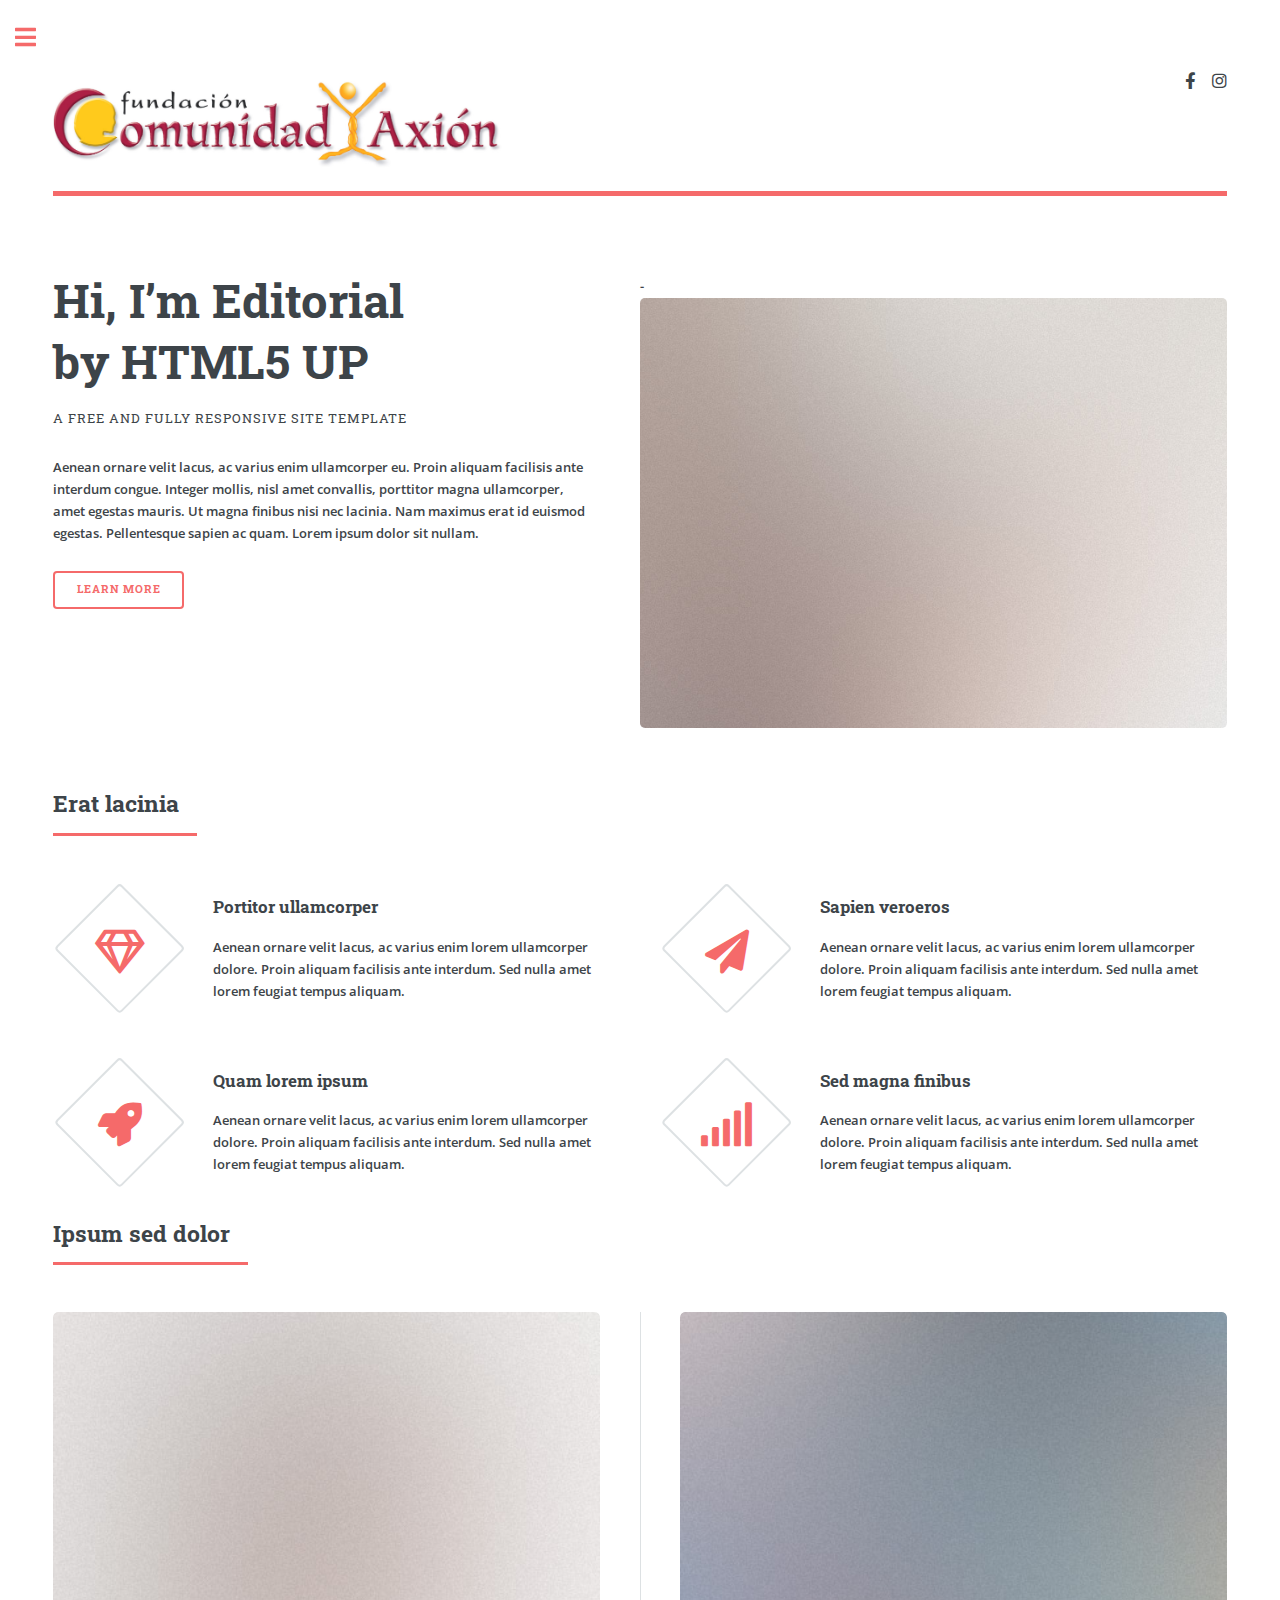
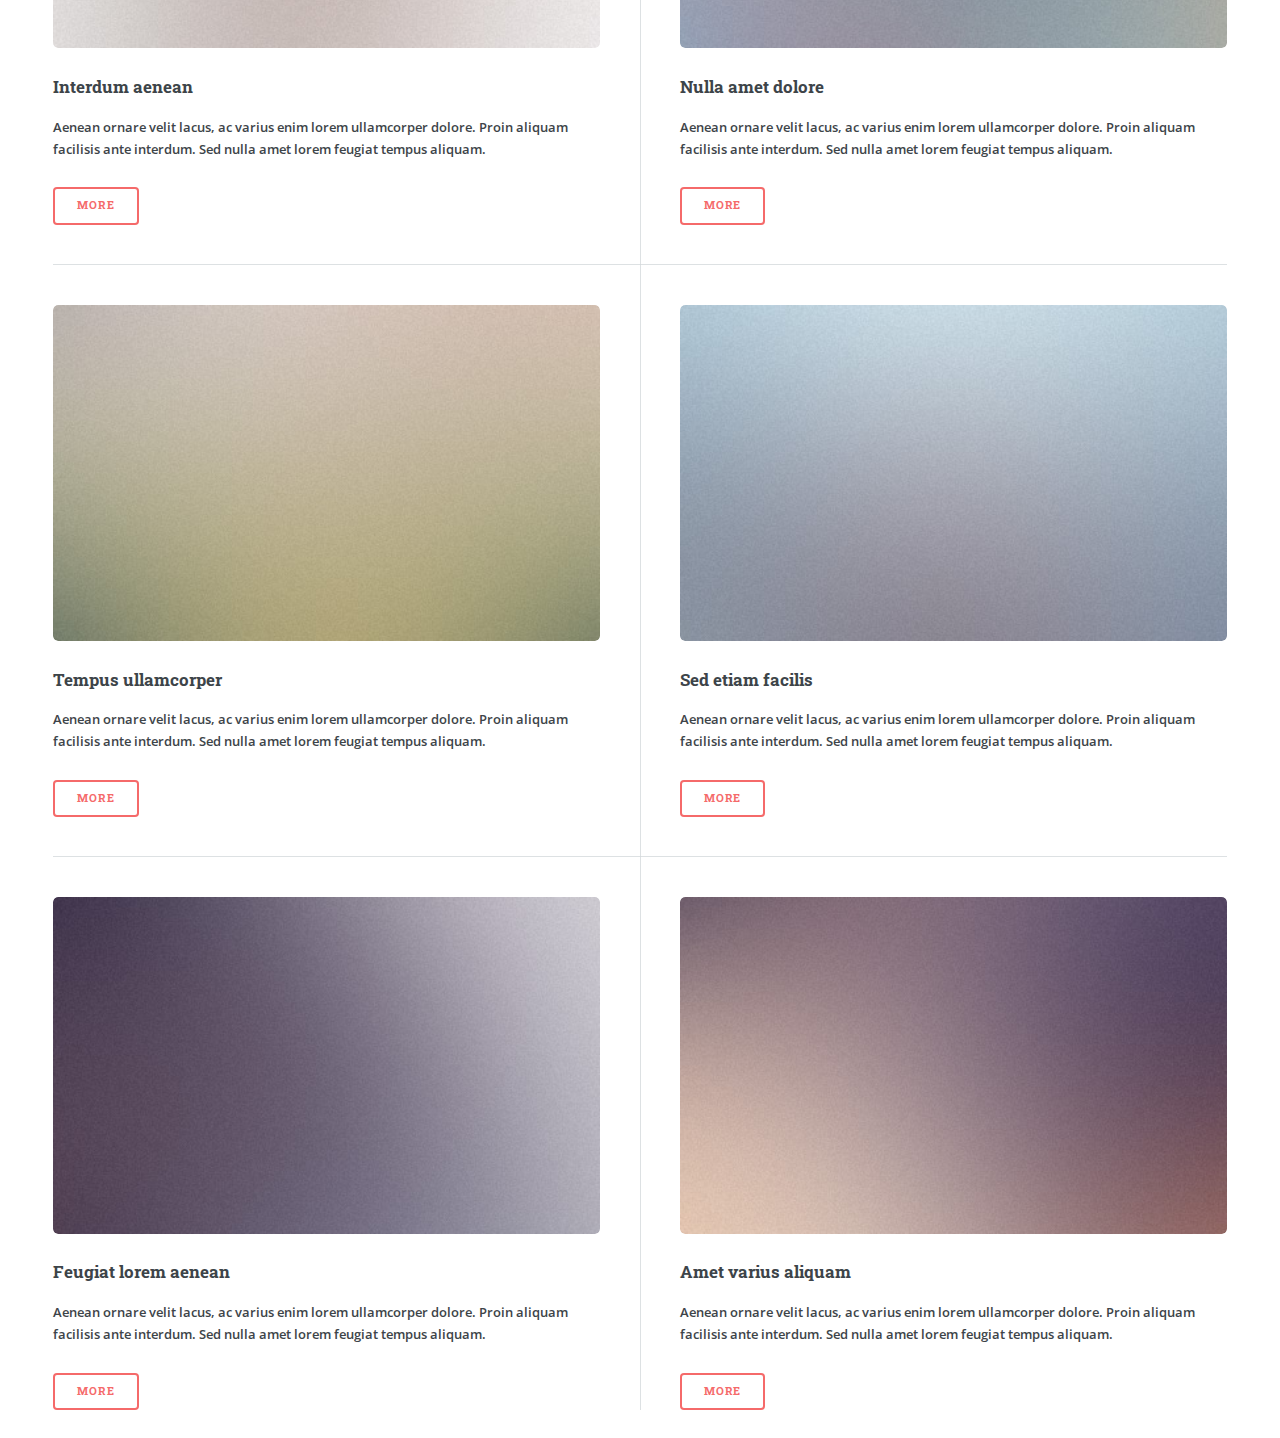
==== index.html @ a62c2d87 "beginning of web redo" ====
<html>
	<head>
		<title>Fundación Comunidad y Axión</title>
		<meta charset="utf-8" />
		<meta name="viewport" content="width=device-width, initial-scale=1, user-scalable=no" />
		<link rel="stylesheet" href="assets/css/main.css" />
	</head>
	<body class="is-preload">

		<!-- Wrapper -->
			<div id="wrapper">

				<!-- Main -->
					<div id="main">
						<div class="inner">

							<!-- Header -->
								<header id="header">
									<a href="index.html" class="logo"><strong><img src="images/logo.png"></a>
									<ul class="icons">
										<!-- <li><a href="#" class="icon brands fa-twitter"><span class="label">Twitter</span></a></li> -->
										<li><a href="#" class="icon brands fa-facebook-f"><span class="label">Facebook</span></a></li>
										<!-- <li><a href="#" class="icon brands fa-snapchat-ghost"> <span class="label">Snapchat</span></a></li> -->
										<li><a href="#" class="icon brands fa-instagram"><span class="label">Instagram</span></a></li>
										<!-- <li><a href="#" class="icon brands fa-medium-m"><span class="label">Medium</span></a></li> -->
									</ul>
								</header>

							<!-- Banner -->
								<section id="banner">
									<div class="content">
										<header>
											<h1>Hi, I’m Editorial<br />
											by HTML5 UP</h1>
											<p>A free and fully responsive site template</p>
										</header>
										<p>Aenean ornare velit lacus, ac varius enim ullamcorper eu. Proin aliquam facilisis ante interdum congue. Integer mollis, nisl amet convallis, porttitor magna ullamcorper, amet egestas mauris. Ut magna finibus nisi nec lacinia. Nam maximus erat id euismod egestas. Pellentesque sapien ac quam. Lorem ipsum dolor sit nullam.</p>
										<ul class="actions">
											<li><a href="#" class="button big">Learn More</a></li>
										</ul>
									</div>
									<span class="image object">-
										<img src="images/pic10.jpg" alt="" />
									</span>
								</section>

							<!-- Section -->
								<section>
									<header class="major">
										<h2>Erat lacinia</h2>
									</header>
									<div class="features">
										<article>
											<span class="icon fa-gem"></span>
											<div class="content">
												<h3>Portitor ullamcorper</h3>
												<p>Aenean ornare velit lacus, ac varius enim lorem ullamcorper dolore. Proin aliquam facilisis ante interdum. Sed nulla amet lorem feugiat tempus aliquam.</p>
											</div>
										</article>
										<article>
											<span class="icon solid fa-paper-plane"></span>
											<div class="content">
												<h3>Sapien veroeros</h3>
												<p>Aenean ornare velit lacus, ac varius enim lorem ullamcorper dolore. Proin aliquam facilisis ante interdum. Sed nulla amet lorem feugiat tempus aliquam.</p>
											</div>
										</article>
										<article>
											<span class="icon solid fa-rocket"></span>
											<div class="content">
												<h3>Quam lorem ipsum</h3>
												<p>Aenean ornare velit lacus, ac varius enim lorem ullamcorper dolore. Proin aliquam facilisis ante interdum. Sed nulla amet lorem feugiat tempus aliquam.</p>
											</div>
										</article>
										<article>
											<span class="icon solid fa-signal"></span>
											<div class="content">
												<h3>Sed magna finibus</h3>
												<p>Aenean ornare velit lacus, ac varius enim lorem ullamcorper dolore. Proin aliquam facilisis ante interdum. Sed nulla amet lorem feugiat tempus aliquam.</p>
											</div>
										</article>
									</div>
								</section>

							<!-- Section -->
								<section>
									<header class="major">
										<h2>Ipsum sed dolor</h2>
									</header>
									<div class="posts">
										<article>
											<a href="#" class="image"><img src="images/pic01.jpg" alt="" /></a>
											<h3>Interdum aenean</h3>
											<p>Aenean ornare velit lacus, ac varius enim lorem ullamcorper dolore. Proin aliquam facilisis ante interdum. Sed nulla amet lorem feugiat tempus aliquam.</p>
											<ul class="actions">
												<li><a href="#" class="button">More</a></li>
											</ul>
										</article>
										<article>
											<a href="#" class="image"><img src="images/pic02.jpg" alt="" /></a>
											<h3>Nulla amet dolore</h3>
											<p>Aenean ornare velit lacus, ac varius enim lorem ullamcorper dolore. Proin aliquam facilisis ante interdum. Sed nulla amet lorem feugiat tempus aliquam.</p>
											<ul class="actions">
												<li><a href="#" class="button">More</a></li>
											</ul>
										</article>
										<article>
											<a href="#" class="image"><img src="images/pic03.jpg" alt="" /></a>
											<h3>Tempus ullamcorper</h3>
											<p>Aenean ornare velit lacus, ac varius enim lorem ullamcorper dolore. Proin aliquam facilisis ante interdum. Sed nulla amet lorem feugiat tempus aliquam.</p>
											<ul class="actions">
												<li><a href="#" class="button">More</a></li>
											</ul>
										</article>
										<article>
											<a href="#" class="image"><img src="images/pic04.jpg" alt="" /></a>
											<h3>Sed etiam facilis</h3>
											<p>Aenean ornare velit lacus, ac varius enim lorem ullamcorper dolore. Proin aliquam facilisis ante interdum. Sed nulla amet lorem feugiat tempus aliquam.</p>
											<ul class="actions">
												<li><a href="#" class="button">More</a></li>
											</ul>
										</article>
										<article>
											<a href="#" class="image"><img src="images/pic05.jpg" alt="" /></a>
											<h3>Feugiat lorem aenean</h3>
											<p>Aenean ornare velit lacus, ac varius enim lorem ullamcorper dolore. Proin aliquam facilisis ante interdum. Sed nulla amet lorem feugiat tempus aliquam.</p>
											<ul class="actions">
												<li><a href="#" class="button">More</a></li>
											</ul>
										</article>
										<article>
											<a href="#" class="image"><img src="images/pic06.jpg" alt="" /></a>
											<h3>Amet varius aliquam</h3>
											<p>Aenean ornare velit lacus, ac varius enim lorem ullamcorper dolore. Proin aliquam facilisis ante interdum. Sed nulla amet lorem feugiat tempus aliquam.</p>
											<ul class="actions">
												<li><a href="#" class="button">More</a></li>
											</ul>
										</article>
									</div>
								</section>

						</div>
					</div>

				<!-- Sidebar -->
					<div id="sidebar">
						<div class="inner">

							<!-- Search -->
								<section id="search" class="alt">
									<form method="post" action="#">
										<input type="text" name="query" id="query" placeholder="Search" />
									</form>
								</section>

							<!-- Menu -->
								<nav id="menu">
									<header class="major">
										<h2>Menu</h2>
									</header>
									<ul>
										<li><a href="index.html">Homepage</a></li>
										<li><a href="generic.html">Generic</a></li>
										<li><a href="elements.html">Elements</a></li>
										<li>
											<span class="opener">Submenu</span>
											<ul>
												<li><a href="#">Lorem Dolor</a></li>
												<li><a href="#">Ipsum Adipiscing</a></li>
												<li><a href="#">Tempus Magna</a></li>
												<li><a href="#">Feugiat Veroeros</a></li>
											</ul>
										</li>
										<li><a href="#">Etiam Dolore</a></li>
										<li><a href="#">Adipiscing</a></li>
										<li>
											<span class="opener">Another Submenu</span>
											<ul>
												<li><a href="#">Lorem Dolor</a></li>
												<li><a href="#">Ipsum Adipiscing</a></li>
												<li><a href="#">Tempus Magna</a></li>
												<li><a href="#">Feugiat Veroeros</a></li>
											</ul>
										</li>
										<li><a href="#">Maximus Erat</a></li>
										<li><a href="#">Sapien Mauris</a></li>
										<li><a href="#">Amet Lacinia</a></li>
									</ul>
								</nav>

							<!-- Section -->
								<section>
									<header class="major">
										<h2>Ante interdum</h2>
									</header>
									<div class="mini-posts">
										<article>
											<a href="#" class="image"><img src="images/pic07.jpg" alt="" /></a>
											<p>Aenean ornare velit lacus, ac varius enim lorem ullamcorper dolore aliquam.</p>
										</article>
										<article>
											<a href="#" class="image"><img src="images/pic08.jpg" alt="" /></a>
											<p>Aenean ornare velit lacus, ac varius enim lorem ullamcorper dolore aliquam.</p>
										</article>
										<article>
											<a href="#" class="image"><img src="images/pic09.jpg" alt="" /></a>
											<p>Aenean ornare velit lacus, ac varius enim lorem ullamcorper dolore aliquam.</p>
										</article>
									</div>
									<ul class="actions">
										<li><a href="#" class="button">More</a></li>
									</ul>
								</section>

							<!-- Section -->
								<section>
									<header class="major">
										<h2>Get in touch</h2>
									</header>
									<p>Sed varius enim lorem ullamcorper dolore aliquam aenean ornare velit lacus, ac varius enim lorem ullamcorper dolore. Proin sed aliquam facilisis ante interdum. Sed nulla amet lorem feugiat tempus aliquam.</p>
									<ul class="contact">
										<li class="icon solid fa-envelope"><a href="#">information@untitled.tld</a></li>
										<li class="icon solid fa-phone">(000) 000-0000</li>
										<li class="icon solid fa-home">1234 Somewhere Road #8254<br />
										Nashville, TN 00000-0000</li>
									</ul>
								</section>

							<!-- Footer -->
								<footer id="footer">
									<p class="copyright">&copy; Untitled. All rights reserved. Demo Images: <a href="https://unsplash.com">Unsplash</a>. Design: <a href="https://html5up.net">HTML5 UP</a>.</p>
								</footer>

						</div>
					</div>

			</div>

		<!-- Scripts -->
			<script src="assets/js/jquery.min.js"></script>
			<script src="assets/js/browser.min.js"></script>
			<script src="assets/js/breakpoints.min.js"></script>
			<script src="assets/js/util.js"></script>
			<script src="assets/js/main.js"></script>

	</body>
</html>
---- assets/css/main.css ----
@import url(fontawesome-all.min.css);
@import url("https://fonts.googleapis.com/css?family=Open+Sans:400,600,400italic,600italic|Roboto+Slab:400,700");
/*
	Editorial by HTML5 UP
	html5up.net | @ajlkn
	Free for personal and commercial use under the CCA 3.0 license (html5up.net/license)
*/

/* New colour pallete, based on logo
green: #6D8F30
light green: #CAD791
red: #93363E
yellow: #FFA733
Brown: 6F5733
*/

html, body, div, span, applet, object,
iframe, h1, h2, h3, h4, h5, h6, p, blockquote,
pre, a, abbr, acronym, address, big, cite,
code, del, dfn, em, img, ins, kbd, q, s, samp,
small, strike, strong, sub, sup, tt, var, b,
u, i, center, dl, dt, dd, ol, ul, li, fieldset,
form, label, legend, table, caption, tbody,
tfoot, thead, tr, th, td, article, aside,
canvas, details, embed, figure, figcaption,
footer, header, hgroup, menu, nav, output, ruby,
section, summary, time, mark, audio, video {
  margin: 0;
  padding: 0;
  border: 0;
  font-size: 100%;
  font: inherit;
  vertical-align: baseline; }

article, aside, details, figcaption, figure,
footer, header, hgroup, menu, nav, section {
  display: block; }

body {
  line-height: 1; }

ol, ul {
  list-style: none; }

blockquote, q {
  quotes: none; }
  blockquote:before, blockquote:after, q:before, q:after {
    content: '';
    content: none; }

table {
  border-collapse: collapse;
  border-spacing: 0; }

body {
  -webkit-text-size-adjust: none; }

mark {
  background-color: transparent;
  color: inherit; }

input::-moz-focus-inner {
  border: 0;
  padding: 0; }

input, select, textarea {
  -moz-appearance: none;
  -webkit-appearance: none;
  -ms-appearance: none;
  appearance: none; }

/* Basic */
@-ms-viewport {
  width: device-width; }

body {
  -ms-overflow-style: scrollbar; }

@media screen and (max-width: 480px) {
  html, body {
    min-width: 320px; } }

html {
  box-sizing: border-box; }

*, *:before, *:after {
  box-sizing: inherit; }

body {
  background: #ffffff; }
  body.is-preload *, body.is-preload *:before, body.is-preload *:after, body.is-resizing *, body.is-resizing *:before, body.is-resizing *:after {
    -moz-animation: none !important;
    -webkit-animation: none !important;
    -ms-animation: none !important;
    animation: none !important;
    -moz-transition: none !important;
    -webkit-transition: none !important;
    -ms-transition: none !important;
    transition: none !important; }

/* Type */
body, input, select, textarea {
  color: #7f888f;
  font-family: "Open Sans", sans-serif;
  font-size: 13pt;
  font-weight: 400;
  line-height: 1.65; }
  @media screen and (max-width: 1680px) {
    body, input, select, textarea {
      font-size: 11pt; } }
  @media screen and (max-width: 1280px) {
    body, input, select, textarea {
      font-size: 10pt; } }
  @media screen and (max-width: 360px) {
    body, input, select, textarea {
      font-size: 9pt; } }

a {
  -moz-transition: color 0.2s ease-in-out, border-bottom-color 0.2s ease-in-out;
  -webkit-transition: color 0.2s ease-in-out, border-bottom-color 0.2s ease-in-out;
  -ms-transition: color 0.2s ease-in-out, border-bottom-color 0.2s ease-in-out;
  transition: color 0.2s ease-in-out, border-bottom-color 0.2s ease-in-out;
  border-bottom: dotted 1px;
  color: #f56a6a;
  text-decoration: none; }
  a:hover {
    border-bottom-color: #f56a6a;
    color: #f56a6a !important; }
    a:hover strong {
      color: inherit; }

strong, b {
  color: #3d4449;
  font-weight: 600; }

em, i {
  font-style: italic; }

p {
  margin: 0 0 2em 0; }

h1, h2, h3, h4, h5, h6 {
  color: #3d4449;
  font-family: "Roboto Slab", serif;
  font-weight: 700;
  line-height: 1.5;
  margin: 0 0 1em 0; }
  h1 a, h2 a, h3 a, h4 a, h5 a, h6 a {
    color: inherit;
    text-decoration: none;
    border-bottom: 0; }

h1 {
  font-size: 4em;
  margin: 0 0 0.5em 0;
  line-height: 1.3; }

h2 {
  font-size: 1.75em; }

h3 {
  font-size: 1.25em; }

h4 {
  font-size: 1.1em; }

h5 {
  font-size: 0.9em; }

h6 {
  font-size: 0.7em; }

@media screen and (max-width: 1680px) {
  h1 {
    font-size: 3.5em; } }

@media screen and (max-width: 980px) {
  h1 {
    font-size: 3.25em; } }

@media screen and (max-width: 736px) {
  h1 {
    font-size: 2em;
    line-height: 1.4; }
  h2 {
    font-size: 1.5em; } }

sub {
  font-size: 0.8em;
  position: relative;
  top: 0.5em; }

sup {
  font-size: 0.8em;
  position: relative;
  top: -0.5em; }

blockquote {
  border-left: solid 3px rgba(210, 215, 217, 0.75);
  font-style: italic;
  margin: 0 0 2em 0;
  padding: 0.5em 0 0.5em 2em; }

code {
  background: rgba(230, 235, 237, 0.25);
  border-radius: 0.375em;
  border: solid 1px rgba(210, 215, 217, 0.75);
  font-family: "Courier New", monospace;
  font-size: 0.9em;
  margin: 0 0.25em;
  padding: 0.25em 0.65em; }

pre {
  -webkit-overflow-scrolling: touch;
  font-family: "Courier New", monospace;
  font-size: 0.9em;
  margin: 0 0 2em 0; }
  pre code {
    display: block;
    line-height: 1.75;
    padding: 1em 1.5em;
    overflow-x: auto; }

hr {
  border: 0;
  border-bottom: solid 1px rgba(210, 215, 217, 0.75);
  margin: 2em 0; }
  hr.major {
    margin: 3em 0; }

.align-left {
  text-align: left; }

.align-center {
  text-align: center; }

.align-right {
  text-align: right; }

/* Row */
.row {
  display: flex;
  flex-wrap: wrap;
  box-sizing: border-box;
  align-items: stretch; }
  .row > * {
    box-sizing: border-box; }
  .row.gtr-uniform > * > :last-child {
    margin-bottom: 0; }
  .row.aln-left {
    justify-content: flex-start; }
  .row.aln-center {
    justify-content: center; }
  .row.aln-right {
    justify-content: flex-end; }
  .row.aln-top {
    align-items: flex-start; }
  .row.aln-middle {
    align-items: center; }
  .row.aln-bottom {
    align-items: flex-end; }
  .row > .imp {
    order: -1; }
  .row > .col-1 {
    width: 8.33333%; }
  .row > .off-1 {
    margin-left: 8.33333%; }
  .row > .col-2 {
    width: 16.66667%; }
  .row > .off-2 {
    margin-left: 16.66667%; }
  .row > .col-3 {
    width: 25%; }
  .row > .off-3 {
    margin-left: 25%; }
  .row > .col-4 {
    width: 33.33333%; }
  .row > .off-4 {
    margin-left: 33.33333%; }
  .row > .col-5 {
    width: 41.66667%; }
  .row > .off-5 {
    margin-left: 41.66667%; }
  .row > .col-6 {
    width: 50%; }
  .row > .off-6 {
    margin-left: 50%; }
  .row > .col-7 {
    width: 58.33333%; }
  .row > .off-7 {
    margin-left: 58.33333%; }
  .row > .col-8 {
    width: 66.66667%; }
  .row > .off-8 {
    margin-left: 66.66667%; }
  .row > .col-9 {
    width: 75%; }
  .row > .off-9 {
    margin-left: 75%; }
  .row > .col-10 {
    width: 83.33333%; }
  .row > .off-10 {
    margin-left: 83.33333%; }
  .row > .col-11 {
    width: 91.66667%; }
  .row > .off-11 {
    margin-left: 91.66667%; }
  .row > .col-12 {
    width: 100%; }
  .row > .off-12 {
    margin-left: 100%; }
  .row.gtr-0 {
    margin-top: 0;
    margin-left: 0em; }
    .row.gtr-0 > * {
      padding: 0 0 0 0em; }
    .row.gtr-0.gtr-uniform {
      margin-top: 0em; }
      .row.gtr-0.gtr-uniform > * {
        padding-top: 0em; }
  .row.gtr-25 {
    margin-top: 0;
    margin-left: -0.375em; }
    .row.gtr-25 > * {
      padding: 0 0 0 0.375em; }
    .row.gtr-25.gtr-uniform {
      margin-top: -0.375em; }
      .row.gtr-25.gtr-uniform > * {
        padding-top: 0.375em; }
  .row.gtr-50 {
    margin-top: 0;
    margin-left: -0.75em; }
    .row.gtr-50 > * {
      padding: 0 0 0 0.75em; }
    .row.gtr-50.gtr-uniform {
      margin-top: -0.75em; }
      .row.gtr-50.gtr-uniform > * {
        padding-top: 0.75em; }
  .row {
    margin-top: 0;
    margin-left: -1.5em; }
    .row > * {
      padding: 0 0 0 1.5em; }
    .row.gtr-uniform {
      margin-top: -1.5em; }
      .row.gtr-uniform > * {
        padding-top: 1.5em; }
  .row.gtr-150 {
    margin-top: 0;
    margin-left: -2.25em; }
    .row.gtr-150 > * {
      padding: 0 0 0 2.25em; }
    .row.gtr-150.gtr-uniform {
      margin-top: -2.25em; }
      .row.gtr-150.gtr-uniform > * {
        padding-top: 2.25em; }
  .row.gtr-200 {
    margin-top: 0;
    margin-left: -3em; }
    .row.gtr-200 > * {
      padding: 0 0 0 3em; }
    .row.gtr-200.gtr-uniform {
      margin-top: -3em; }
      .row.gtr-200.gtr-uniform > * {
        padding-top: 3em; }
  @media screen and (max-width: 1680px) {
    .row {
      display: flex;
      flex-wrap: wrap;
      box-sizing: border-box;
      align-items: stretch; }
      .row > * {
        box-sizing: border-box; }
      .row.gtr-uniform > * > :last-child {
        margin-bottom: 0; }
      .row.aln-left {
        justify-content: flex-start; }
      .row.aln-center {
        justify-content: center; }
      .row.aln-right {
        justify-content: flex-end; }
      .row.aln-top {
        align-items: flex-start; }
      .row.aln-middle {
        align-items: center; }
      .row.aln-bottom {
        align-items: flex-end; }
      .row > .imp-xlarge {
        order: -1; }
      .row > .col-1-xlarge {
        width: 8.33333%; }
      .row > .off-1-xlarge {
        margin-left: 8.33333%; }
      .row > .col-2-xlarge {
        width: 16.66667%; }
      .row > .off-2-xlarge {
        margin-left: 16.66667%; }
      .row > .col-3-xlarge {
        width: 25%; }
      .row > .off-3-xlarge {
        margin-left: 25%; }
      .row > .col-4-xlarge {
        width: 33.33333%; }
      .row > .off-4-xlarge {
        margin-left: 33.33333%; }
      .row > .col-5-xlarge {
        width: 41.66667%; }
      .row > .off-5-xlarge {
        margin-left: 41.66667%; }
      .row > .col-6-xlarge {
        width: 50%; }
      .row > .off-6-xlarge {
        margin-left: 50%; }
      .row > .col-7-xlarge {
        width: 58.33333%; }
      .row > .off-7-xlarge {
        margin-left: 58.33333%; }
      .row > .col-8-xlarge {
        width: 66.66667%; }
      .row > .off-8-xlarge {
        margin-left: 66.66667%; }
      .row > .col-9-xlarge {
        width: 75%; }
      .row > .off-9-xlarge {
        margin-left: 75%; }
      .row > .col-10-xlarge {
        width: 83.33333%; }
      .row > .off-10-xlarge {
        margin-left: 83.33333%; }
      .row > .col-11-xlarge {
        width: 91.66667%; }
      .row > .off-11-xlarge {
        margin-left: 91.66667%; }
      .row > .col-12-xlarge {
        width: 100%; }
      .row > .off-12-xlarge {
        margin-left: 100%; }
      .row.gtr-0 {
        margin-top: 0;
        margin-left: 0em; }
        .row.gtr-0 > * {
          padding: 0 0 0 0em; }
        .row.gtr-0.gtr-uniform {
          margin-top: 0em; }
          .row.gtr-0.gtr-uniform > * {
            padding-top: 0em; }
      .row.gtr-25 {
        margin-top: 0;
        margin-left: -0.375em; }
        .row.gtr-25 > * {
          padding: 0 0 0 0.375em; }
        .row.gtr-25.gtr-uniform {
          margin-top: -0.375em; }
          .row.gtr-25.gtr-uniform > * {
            padding-top: 0.375em; }
      .row.gtr-50 {
        margin-top: 0;
        margin-left: -0.75em; }
        .row.gtr-50 > * {
          padding: 0 0 0 0.75em; }
        .row.gtr-50.gtr-uniform {
          margin-top: -0.75em; }
          .row.gtr-50.gtr-uniform > * {
            padding-top: 0.75em; }
      .row {
        margin-top: 0;
        margin-left: -1.5em; }
        .row > * {
          padding: 0 0 0 1.5em; }
        .row.gtr-uniform {
          margin-top: -1.5em; }
          .row.gtr-uniform > * {
            padding-top: 1.5em; }
      .row.gtr-150 {
        margin-top: 0;
        margin-left: -2.25em; }
        .row.gtr-150 > * {
          padding: 0 0 0 2.25em; }
        .row.gtr-150.gtr-uniform {
          margin-top: -2.25em; }
          .row.gtr-150.gtr-uniform > * {
            padding-top: 2.25em; }
      .row.gtr-200 {
        margin-top: 0;
        margin-left: -3em; }
        .row.gtr-200 > * {
          padding: 0 0 0 3em; }
        .row.gtr-200.gtr-uniform {
          margin-top: -3em; }
          .row.gtr-200.gtr-uniform > * {
            padding-top: 3em; } }
  @media screen and (max-width: 1280px) {
    .row {
      display: flex;
      flex-wrap: wrap;
      box-sizing: border-box;
      align-items: stretch; }
      .row > * {
        box-sizing: border-box; }
      .row.gtr-uniform > * > :last-child {
        margin-bottom: 0; }
      .row.aln-left {
        justify-content: flex-start; }
      .row.aln-center {
        justify-content: center; }
      .row.aln-right {
        justify-content: flex-end; }
      .row.aln-top {
        align-items: flex-start; }
      .row.aln-middle {
        align-items: center; }
      .row.aln-bottom {
        align-items: flex-end; }
      .row > .imp-large {
        order: -1; }
      .row > .col-1-large {
        width: 8.33333%; }
      .row > .off-1-large {
        margin-left: 8.33333%; }
      .row > .col-2-large {
        width: 16.66667%; }
      .row > .off-2-large {
        margin-left: 16.66667%; }
      .row > .col-3-large {
        width: 25%; }
      .row > .off-3-large {
        margin-left: 25%; }
      .row > .col-4-large {
        width: 33.33333%; }
      .row > .off-4-large {
        margin-left: 33.33333%; }
      .row > .col-5-large {
        width: 41.66667%; }
      .row > .off-5-large {
        margin-left: 41.66667%; }
      .row > .col-6-large {
        width: 50%; }
      .row > .off-6-large {
        margin-left: 50%; }
      .row > .col-7-large {
        width: 58.33333%; }
      .row > .off-7-large {
        margin-left: 58.33333%; }
      .row > .col-8-large {
        width: 66.66667%; }
      .row > .off-8-large {
        margin-left: 66.66667%; }
      .row > .col-9-large {
        width: 75%; }
      .row > .off-9-large {
        margin-left: 75%; }
      .row > .col-10-large {
        width: 83.33333%; }
      .row > .off-10-large {
        margin-left: 83.33333%; }
      .row > .col-11-large {
        width: 91.66667%; }
      .row > .off-11-large {
        margin-left: 91.66667%; }
      .row > .col-12-large {
        width: 100%; }
      .row > .off-12-large {
        margin-left: 100%; }
      .row.gtr-0 {
        margin-top: 0;
        margin-left: 0em; }
        .row.gtr-0 > * {
          padding: 0 0 0 0em; }
        .row.gtr-0.gtr-uniform {
          margin-top: 0em; }
          .row.gtr-0.gtr-uniform > * {
            padding-top: 0em; }
      .row.gtr-25 {
        margin-top: 0;
        margin-left: -0.375em; }
        .row.gtr-25 > * {
          padding: 0 0 0 0.375em; }
        .row.gtr-25.gtr-uniform {
          margin-top: -0.375em; }
          .row.gtr-25.gtr-uniform > * {
            padding-top: 0.375em; }
      .row.gtr-50 {
        margin-top: 0;
        margin-left: -0.75em; }
        .row.gtr-50 > * {
          padding: 0 0 0 0.75em; }
        .row.gtr-50.gtr-uniform {
          margin-top: -0.75em; }
          .row.gtr-50.gtr-uniform > * {
            padding-top: 0.75em; }
      .row {
        margin-top: 0;
        margin-left: -1.5em; }
        .row > * {
          padding: 0 0 0 1.5em; }
        .row.gtr-uniform {
          margin-top: -1.5em; }
          .row.gtr-uniform > * {
            padding-top: 1.5em; }
      .row.gtr-150 {
        margin-top: 0;
        margin-left: -2.25em; }
        .row.gtr-150 > * {
          padding: 0 0 0 2.25em; }
        .row.gtr-150.gtr-uniform {
          margin-top: -2.25em; }
          .row.gtr-150.gtr-uniform > * {
            padding-top: 2.25em; }
      .row.gtr-200 {
        margin-top: 0;
        margin-left: -3em; }
        .row.gtr-200 > * {
          padding: 0 0 0 3em; }
        .row.gtr-200.gtr-uniform {
          margin-top: -3em; }
          .row.gtr-200.gtr-uniform > * {
            padding-top: 3em; } }
  @media screen and (max-width: 980px) {
    .row {
      display: flex;
      flex-wrap: wrap;
      box-sizing: border-box;
      align-items: stretch; }
      .row > * {
        box-sizing: border-box; }
      .row.gtr-uniform > * > :last-child {
        margin-bottom: 0; }
      .row.aln-left {
        justify-content: flex-start; }
      .row.aln-center {
        justify-content: center; }
      .row.aln-right {
        justify-content: flex-end; }
      .row.aln-top {
        align-items: flex-start; }
      .row.aln-middle {
        align-items: center; }
      .row.aln-bottom {
        align-items: flex-end; }
      .row > .imp-medium {
        order: -1; }
      .row > .col-1-medium {
        width: 8.33333%; }
      .row > .off-1-medium {
        margin-left: 8.33333%; }
      .row > .col-2-medium {
        width: 16.66667%; }
      .row > .off-2-medium {
        margin-left: 16.66667%; }
      .row > .col-3-medium {
        width: 25%; }
      .row > .off-3-medium {
        margin-left: 25%; }
      .row > .col-4-medium {
        width: 33.33333%; }
      .row > .off-4-medium {
        margin-left: 33.33333%; }
      .row > .col-5-medium {
        width: 41.66667%; }
      .row > .off-5-medium {
        margin-left: 41.66667%; }
      .row > .col-6-medium {
        width: 50%; }
      .row > .off-6-medium {
        margin-left: 50%; }
      .row > .col-7-medium {
        width: 58.33333%; }
      .row > .off-7-medium {
        margin-left: 58.33333%; }
      .row > .col-8-medium {
        width: 66.66667%; }
      .row > .off-8-medium {
        margin-left: 66.66667%; }
      .row > .col-9-medium {
        width: 75%; }
      .row > .off-9-medium {
        margin-left: 75%; }
      .row > .col-10-medium {
        width: 83.33333%; }
      .row > .off-10-medium {
        margin-left: 83.33333%; }
      .row > .col-11-medium {
        width: 91.66667%; }
      .row > .off-11-medium {
        margin-left: 91.66667%; }
      .row > .col-12-medium {
        width: 100%; }
      .row > .off-12-medium {
        margin-left: 100%; }
      .row.gtr-0 {
        margin-top: 0;
        margin-left: 0em; }
        .row.gtr-0 > * {
          padding: 0 0 0 0em; }
        .row.gtr-0.gtr-uniform {
          margin-top: 0em; }
          .row.gtr-0.gtr-uniform > * {
            padding-top: 0em; }
      .row.gtr-25 {
        margin-top: 0;
        margin-left: -0.375em; }
        .row.gtr-25 > * {
          padding: 0 0 0 0.375em; }
        .row.gtr-25.gtr-uniform {
          margin-top: -0.375em; }
          .row.gtr-25.gtr-uniform > * {
            padding-top: 0.375em; }
      .row.gtr-50 {
        margin-top: 0;
        margin-left: -0.75em; }
        .row.gtr-50 > * {
          padding: 0 0 0 0.75em; }
        .row.gtr-50.gtr-uniform {
          margin-top: -0.75em; }
          .row.gtr-50.gtr-uniform > * {
            padding-top: 0.75em; }
      .row {
        margin-top: 0;
        margin-left: -1.5em; }
        .row > * {
          padding: 0 0 0 1.5em; }
        .row.gtr-uniform {
          margin-top: -1.5em; }
          .row.gtr-uniform > * {
            padding-top: 1.5em; }
      .row.gtr-150 {
        margin-top: 0;
        margin-left: -2.25em; }
        .row.gtr-150 > * {
          padding: 0 0 0 2.25em; }
        .row.gtr-150.gtr-uniform {
          margin-top: -2.25em; }
          .row.gtr-150.gtr-uniform > * {
            padding-top: 2.25em; }
      .row.gtr-200 {
        margin-top: 0;
        margin-left: -3em; }
        .row.gtr-200 > * {
          padding: 0 0 0 3em; }
        .row.gtr-200.gtr-uniform {
          margin-top: -3em; }
          .row.gtr-200.gtr-uniform > * {
            padding-top: 3em; } }
  @media screen and (max-width: 736px) {
    .row {
      display: flex;
      flex-wrap: wrap;
      box-sizing: border-box;
      align-items: stretch; }
      .row > * {
        box-sizing: border-box; }
      .row.gtr-uniform > * > :last-child {
        margin-bottom: 0; }
      .row.aln-left {
        justify-content: flex-start; }
      .row.aln-center {
        justify-content: center; }
      .row.aln-right {
        justify-content: flex-end; }
      .row.aln-top {
        align-items: flex-start; }
      .row.aln-middle {
        align-items: center; }
      .row.aln-bottom {
        align-items: flex-end; }
      .row > .imp-small {
        order: -1; }
      .row > .col-1-small {
        width: 8.33333%; }
      .row > .off-1-small {
        margin-left: 8.33333%; }
      .row > .col-2-small {
        width: 16.66667%; }
      .row > .off-2-small {
        margin-left: 16.66667%; }
      .row > .col-3-small {
        width: 25%; }
      .row > .off-3-small {
        margin-left: 25%; }
      .row > .col-4-small {
        width: 33.33333%; }
      .row > .off-4-small {
        margin-left: 33.33333%; }
      .row > .col-5-small {
        width: 41.66667%; }
      .row > .off-5-small {
        margin-left: 41.66667%; }
      .row > .col-6-small {
        width: 50%; }
      .row > .off-6-small {
        margin-left: 50%; }
      .row > .col-7-small {
        width: 58.33333%; }
      .row > .off-7-small {
        margin-left: 58.33333%; }
      .row > .col-8-small {
        width: 66.66667%; }
      .row > .off-8-small {
        margin-left: 66.66667%; }
      .row > .col-9-small {
        width: 75%; }
      .row > .off-9-small {
        margin-left: 75%; }
      .row > .col-10-small {
        width: 83.33333%; }
      .row > .off-10-small {
        margin-left: 83.33333%; }
      .row > .col-11-small {
        width: 91.66667%; }
      .row > .off-11-small {
        margin-left: 91.66667%; }
      .row > .col-12-small {
        width: 100%; }
      .row > .off-12-small {
        margin-left: 100%; }
      .row.gtr-0 {
        margin-top: 0;
        margin-left: 0em; }
        .row.gtr-0 > * {
          padding: 0 0 0 0em; }
        .row.gtr-0.gtr-uniform {
          margin-top: 0em; }
          .row.gtr-0.gtr-uniform > * {
            padding-top: 0em; }
      .row.gtr-25 {
        margin-top: 0;
        margin-left: -0.375em; }
        .row.gtr-25 > * {
          padding: 0 0 0 0.375em; }
        .row.gtr-25.gtr-uniform {
          margin-top: -0.375em; }
          .row.gtr-25.gtr-uniform > * {
            padding-top: 0.375em; }
      .row.gtr-50 {
        margin-top: 0;
        margin-left: -0.75em; }
        .row.gtr-50 > * {
          padding: 0 0 0 0.75em; }
        .row.gtr-50.gtr-uniform {
          margin-top: -0.75em; }
          .row.gtr-50.gtr-uniform > * {
            padding-top: 0.75em; }
      .row {
        margin-top: 0;
        margin-left: -1.5em; }
        .row > * {
          padding: 0 0 0 1.5em; }
        .row.gtr-uniform {
          margin-top: -1.5em; }
          .row.gtr-uniform > * {
            padding-top: 1.5em; }
      .row.gtr-150 {
        margin-top: 0;
        margin-left: -2.25em; }
        .row.gtr-150 > * {
          padding: 0 0 0 2.25em; }
        .row.gtr-150.gtr-uniform {
          margin-top: -2.25em; }
          .row.gtr-150.gtr-uniform > * {
            padding-top: 2.25em; }
      .row.gtr-200 {
        margin-top: 0;
        margin-left: -3em; }
        .row.gtr-200 > * {
          padding: 0 0 0 3em; }
        .row.gtr-200.gtr-uniform {
          margin-top: -3em; }
          .row.gtr-200.gtr-uniform > * {
            padding-top: 3em; } }
  @media screen and (max-width: 480px) {
    .row {
      display: flex;
      flex-wrap: wrap;
      box-sizing: border-box;
      align-items: stretch; }
      .row > * {
        box-sizing: border-box; }
      .row.gtr-uniform > * > :last-child {
        margin-bottom: 0; }
      .row.aln-left {
        justify-content: flex-start; }
      .row.aln-center {
        justify-content: center; }
      .row.aln-right {
        justify-content: flex-end; }
      .row.aln-top {
        align-items: flex-start; }
      .row.aln-middle {
        align-items: center; }
      .row.aln-bottom {
        align-items: flex-end; }
      .row > .imp-xsmall {
        order: -1; }
      .row > .col-1-xsmall {
        width: 8.33333%; }
      .row > .off-1-xsmall {
        margin-left: 8.33333%; }
      .row > .col-2-xsmall {
        width: 16.66667%; }
      .row > .off-2-xsmall {
        margin-left: 16.66667%; }
      .row > .col-3-xsmall {
        width: 25%; }
      .row > .off-3-xsmall {
        margin-left: 25%; }
      .row > .col-4-xsmall {
        width: 33.33333%; }
      .row > .off-4-xsmall {
        margin-left: 33.33333%; }
      .row > .col-5-xsmall {
        width: 41.66667%; }
      .row > .off-5-xsmall {
        margin-left: 41.66667%; }
      .row > .col-6-xsmall {
        width: 50%; }
      .row > .off-6-xsmall {
        margin-left: 50%; }
      .row > .col-7-xsmall {
        width: 58.33333%; }
      .row > .off-7-xsmall {
        margin-left: 58.33333%; }
      .row > .col-8-xsmall {
        width: 66.66667%; }
      .row > .off-8-xsmall {
        margin-left: 66.66667%; }
      .row > .col-9-xsmall {
        width: 75%; }
      .row > .off-9-xsmall {
        margin-left: 75%; }
      .row > .col-10-xsmall {
        width: 83.33333%; }
      .row > .off-10-xsmall {
        margin-left: 83.33333%; }
      .row > .col-11-xsmall {
        width: 91.66667%; }
      .row > .off-11-xsmall {
        margin-left: 91.66667%; }
      .row > .col-12-xsmall {
        width: 100%; }
      .row > .off-12-xsmall {
        margin-left: 100%; }
      .row.gtr-0 {
        margin-top: 0;
        margin-left: 0em; }
        .row.gtr-0 > * {
          padding: 0 0 0 0em; }
        .row.gtr-0.gtr-uniform {
          margin-top: 0em; }
          .row.gtr-0.gtr-uniform > * {
            padding-top: 0em; }
      .row.gtr-25 {
        margin-top: 0;
        margin-left: -0.375em; }
        .row.gtr-25 > * {
          padding: 0 0 0 0.375em; }
        .row.gtr-25.gtr-uniform {
          margin-top: -0.375em; }
          .row.gtr-25.gtr-uniform > * {
            padding-top: 0.375em; }
      .row.gtr-50 {
        margin-top: 0;
        margin-left: -0.75em; }
        .row.gtr-50 > * {
          padding: 0 0 0 0.75em; }
        .row.gtr-50.gtr-uniform {
          margin-top: -0.75em; }
          .row.gtr-50.gtr-uniform > * {
            padding-top: 0.75em; }
      .row {
        margin-top: 0;
        margin-left: -1.5em; }
        .row > * {
          padding: 0 0 0 1.5em; }
        .row.gtr-uniform {
          margin-top: -1.5em; }
          .row.gtr-uniform > * {
            padding-top: 1.5em; }
      .row.gtr-150 {
        margin-top: 0;
        margin-left: -2.25em; }
        .row.gtr-150 > * {
          padding: 0 0 0 2.25em; }
        .row.gtr-150.gtr-uniform {
          margin-top: -2.25em; }
          .row.gtr-150.gtr-uniform > * {
            padding-top: 2.25em; }
      .row.gtr-200 {
        margin-top: 0;
        margin-left: -3em; }
        .row.gtr-200 > * {
          padding: 0 0 0 3em; }
        .row.gtr-200.gtr-uniform {
          margin-top: -3em; }
          .row.gtr-200.gtr-uniform > * {
            padding-top: 3em; } }

/* Section/Article */
section.special, article.special {
  text-align: center; }

header p {
  font-family: "Roboto Slab", serif;
  font-size: 1em;
  font-weight: 400;
  letter-spacing: 0.075em;
  margin-top: -0.5em;
  text-transform: uppercase; }

header.major > :last-child {
  border-bottom: solid 3px #f56a6a;
  display: inline-block;
  margin: 0 0 2em 0;
  padding: 0 0.75em 0.5em 0; }

header.main > :last-child {
  margin: 0 0 1em 0; }

/* Form */
form {
  margin: 0 0 2em 0; }

label {
  color: #3d4449;
  display: block;
  font-size: 0.9em;
  font-weight: 600;
  margin: 0 0 1em 0; }

input[type="text"],
input[type="password"],
input[type="email"],
input[type="tel"],
input[type="search"],
input[type="url"],
select,
textarea {
  -moz-appearance: none;
  -webkit-appearance: none;
  -ms-appearance: none;
  appearance: none;
  background: #ffffff;
  border-radius: 0.375em;
  border: none;
  border: solid 1px rgba(210, 215, 217, 0.75);
  color: inherit;
  display: block;
  outline: 0;
  padding: 0 1em;
  text-decoration: none;
  width: 100%; }
  input[type="text"]:invalid,
  input[type="password"]:invalid,
  input[type="email"]:invalid,
  input[type="tel"]:invalid,
  input[type="search"]:invalid,
  input[type="url"]:invalid,
  select:invalid,
  textarea:invalid {
    box-shadow: none; }
  input[type="text"]:focus,
  input[type="password"]:focus,
  input[type="email"]:focus,
  input[type="tel"]:focus,
  input[type="search"]:focus,
  input[type="url"]:focus,
  select:focus,
  textarea:focus {
    border-color: #f56a6a;
    box-shadow: 0 0 0 1px #f56a6a; }

select {
  background-image: url("data:image/svg+xml;charset=utf8,%3Csvg xmlns='http://www.w3.org/2000/svg' width='40' height='40' preserveAspectRatio='none' viewBox='0 0 40 40'%3E%3Cpath d='M9.4,12.3l10.4,10.4l10.4-10.4c0.2-0.2,0.5-0.4,0.9-0.4c0.3,0,0.6,0.1,0.9,0.4l3.3,3.3c0.2,0.2,0.4,0.5,0.4,0.9 c0,0.4-0.1,0.6-0.4,0.9L20.7,31.9c-0.2,0.2-0.5,0.4-0.9,0.4c-0.3,0-0.6-0.1-0.9-0.4L4.3,17.3c-0.2-0.2-0.4-0.5-0.4-0.9 c0-0.4,0.1-0.6,0.4-0.9l3.3-3.3c0.2-0.2,0.5-0.4,0.9-0.4S9.1,12.1,9.4,12.3z' fill='rgba(210, 215, 217, 0.75)' /%3E%3C/svg%3E");
  background-size: 1.25em;
  background-repeat: no-repeat;
  background-position: calc(100% - 1em) center;
  height: 2.75em;
  padding-right: 2.75em;
  text-overflow: ellipsis; }
  select option {
    color: #3d4449;
    background: #ffffff; }
  select:focus::-ms-value {
    background-color: transparent; }
  select::-ms-expand {
    display: none; }

input[type="text"],
input[type="password"],
input[type="email"],
input[type="tel"],
input[type="search"],
input[type="url"],
select {
  height: 2.75em; }

textarea {
  padding: 0.75em 1em; }

input[type="checkbox"],
input[type="radio"] {
  -moz-appearance: none;
  -webkit-appearance: none;
  -ms-appearance: none;
  appearance: none;
  display: block;
  float: left;
  margin-right: -2em;
  opacity: 0;
  width: 1em;
  z-index: -1; }
  input[type="checkbox"] + label,
  input[type="radio"] + label {
    text-decoration: none;
    color: #7f888f;
    cursor: pointer;
    display: inline-block;
    font-size: 1em;
    font-weight: 400;
    padding-left: 2.4em;
    padding-right: 0.75em;
    position: relative; }
    input[type="checkbox"] + label:before,
    input[type="radio"] + label:before {
      -moz-osx-font-smoothing: grayscale;
      -webkit-font-smoothing: antialiased;
      display: inline-block;
      font-style: normal;
      font-variant: normal;
      text-rendering: auto;
      line-height: 1;
      text-transform: none !important;
      font-family: 'Font Awesome 5 Free';
      font-weight: 900; }
    input[type="checkbox"] + label:before,
    input[type="radio"] + label:before {
      background: #ffffff;
      border-radius: 0.375em;
      border: solid 1px rgba(210, 215, 217, 0.75);
      content: '';
      display: inline-block;
      font-size: 0.8em;
      height: 2.0625em;
      left: 0;
      line-height: 2.0625em;
      position: absolute;
      text-align: center;
      top: 0;
      width: 2.0625em; }
  input[type="checkbox"]:checked + label:before,
  input[type="radio"]:checked + label:before {
    background: #3d4449;
    border-color: #3d4449;
    color: #ffffff;
    content: '\f00c'; }
  input[type="checkbox"]:focus + label:before,
  input[type="radio"]:focus + label:before {
    border-color: #f56a6a;
    box-shadow: 0 0 0 1px #f56a6a; }

input[type="checkbox"] + label:before {
  border-radius: 0.375em; }

input[type="radio"] + label:before {
  border-radius: 100%; }

::-webkit-input-placeholder {
  color: #9fa3a6 !important;
  opacity: 1.0; }

:-moz-placeholder {
  color: #9fa3a6 !important;
  opacity: 1.0; }

::-moz-placeholder {
  color: #9fa3a6 !important;
  opacity: 1.0; }

:-ms-input-placeholder {
  color: #9fa3a6 !important;
  opacity: 1.0; }

/* Box */
.box {
  border-radius: 0.375em;
  border: solid 1px rgba(210, 215, 217, 0.75);
  margin-bottom: 2em;
  padding: 1.5em; }
  .box > :last-child,
  .box > :last-child > :last-child,
  .box > :last-child > :last-child > :last-child {
    margin-bottom: 0; }
  .box.alt {
    border: 0;
    border-radius: 0;
    padding: 0; }

/* Icon */
.icon {
  text-decoration: none;
  border-bottom: none;
  position: relative; }
  .icon:before {
    -moz-osx-font-smoothing: grayscale;
    -webkit-font-smoothing: antialiased;
    display: inline-block;
    font-style: normal;
    font-variant: normal;
    text-rendering: auto;
    line-height: 1;
    text-transform: none !important;
    font-family: 'Font Awesome 5 Free';
    font-weight: 400; }
  .icon > .label {
    display: none; }
  .icon:before {
    line-height: inherit; }
  .icon.solid:before {
    font-weight: 900; }
  .icon.brands:before {
    font-family: 'Font Awesome 5 Brands'; }

/* Image */
.image {
  border-radius: 0.375em;
  border: 0;
  display: inline-block;
  position: relative; }
  .image img {
    border-radius: 0.375em;
    display: block; }
  .image.left, .image.right {
    max-width: 40%; }
    .image.left img, .image.right img {
      width: 100%; }
  .image.left {
    float: left;
    padding: 0 1.5em 1em 0;
    top: 0.25em; }
  .image.right {
    float: right;
    padding: 0 0 1em 1.5em;
    top: 0.25em; }
  .image.fit {
    display: block;
    margin: 0 0 2em 0;
    width: 100%; }
    .image.fit img {
      width: 100%; }
  .image.main {
    display: block;
    margin: 0 0 3em 0;
    width: 100%; }
    .image.main img {
      width: 100%; }

a.image {
  overflow: hidden; }
  a.image img {
    -moz-transition: -moz-transform 0.2s ease;
    -webkit-transition: -webkit-transform 0.2s ease;
    -ms-transition: -ms-transform 0.2s ease;
    transition: transform 0.2s ease; }
  a.image:hover img {
    -moz-transform: scale(1.075);
    -webkit-transform: scale(1.075);
    -ms-transform: scale(1.075);
    transform: scale(1.075); }

/* List */
ol {
  list-style: decimal;
  margin: 0 0 2em 0;
  padding-left: 1.25em; }
  ol li {
    padding-left: 0.25em; }

ul {
  list-style: disc;
  margin: 0 0 2em 0;
  padding-left: 1em; }
  ul li {
    padding-left: 0.5em; }
  ul.alt {
    list-style: none;
    padding-left: 0; }
    ul.alt li {
      border-top: solid 1px rgba(210, 215, 217, 0.75);
      padding: 0.5em 0; }
      ul.alt li:first-child {
        border-top: 0;
        padding-top: 0; }

dl {
  margin: 0 0 2em 0; }
  dl dt {
    display: block;
    font-weight: 600;
    margin: 0 0 1em 0; }
  dl dd {
    margin-left: 2em; }

/* Actions */
ul.actions {
  display: -moz-flex;
  display: -webkit-flex;
  display: -ms-flex;
  display: flex;
  cursor: default;
  list-style: none;
  margin-left: -1em;
  padding-left: 0; }
  ul.actions li {
    padding: 0 0 0 1em;
    vertical-align: middle; }
  ul.actions.special {
    -moz-justify-content: center;
    -webkit-justify-content: center;
    -ms-justify-content: center;
    justify-content: center;
    width: 100%;
    margin-left: 0; }
    ul.actions.special li:first-child {
      padding-left: 0; }
  ul.actions.stacked {
    -moz-flex-direction: column;
    -webkit-flex-direction: column;
    -ms-flex-direction: column;
    flex-direction: column;
    margin-left: 0; }
    ul.actions.stacked li {
      padding: 1.3em 0 0 0; }
      ul.actions.stacked li:first-child {
        padding-top: 0; }
  ul.actions.fit {
    width: calc(100% + 1em); }
    ul.actions.fit li {
      -moz-flex-grow: 1;
      -webkit-flex-grow: 1;
      -ms-flex-grow: 1;
      flex-grow: 1;
      -moz-flex-shrink: 1;
      -webkit-flex-shrink: 1;
      -ms-flex-shrink: 1;
      flex-shrink: 1;
      width: 100%; }
      ul.actions.fit li > * {
        width: 100%; }
    ul.actions.fit.stacked {
      width: 100%; }

/* Icons */
ul.icons {
  cursor: default;
  list-style: none;
  padding-left: 0; }
  ul.icons li {
    display: inline-block;
    padding: 0 1em 0 0; }
    ul.icons li:last-child {
      padding-right: 0; }
    ul.icons li .icon {
      color: inherit; }
      ul.icons li .icon:before {
        font-size: 1.25em; }

/* Contact */
ul.contact {
  list-style: none;
  padding: 0; }
  ul.contact li {
    text-decoration: none;
    border-top: solid 1px rgba(210, 215, 217, 0.75);
    margin: 1.5em 0 0 0;
    padding: 1.5em 0 0 3em;
    position: relative; }
    ul.contact li:before {
      -moz-osx-font-smoothing: grayscale;
      -webkit-font-smoothing: antialiased;
      display: inline-block;
      font-style: normal;
      font-variant: normal;
      text-rendering: auto;
      line-height: 1;
      text-transform: none !important;
      font-family: 'Font Awesome 5 Free';
      font-weight: 400; }
    ul.contact li:before {
      color: #f56a6a;
      display: inline-block;
      font-size: 1.5em;
      height: 1.125em;
      left: 0;
      line-height: 1.125em;
      position: absolute;
      text-align: center;
      top: 1em;
      width: 1.5em; }
    ul.contact li:first-child {
      border-top: 0;
      margin-top: 0;
      padding-top: 0; }
      ul.contact li:first-child:before {
        top: 0; }
    ul.contact li a {
      color: inherit; }

/* Pagination */
ul.pagination {
  cursor: default;
  list-style: none;
  padding-left: 0; }
  ul.pagination li {
    display: inline-block;
    padding-left: 0;
    vertical-align: middle; }
    ul.pagination li > .page {
      -moz-transition: background-color 0.2s ease-in-out, color 0.2s ease-in-out;
      -webkit-transition: background-color 0.2s ease-in-out, color 0.2s ease-in-out;
      -ms-transition: background-color 0.2s ease-in-out, color 0.2s ease-in-out;
      transition: background-color 0.2s ease-in-out, color 0.2s ease-in-out;
      border-bottom: 0;
      border-radius: 0.375em;
      display: inline-block;
      font-size: 0.8em;
      font-weight: 600;
      height: 2em;
      line-height: 2em;
      margin: 0 0.125em;
      min-width: 2em;
      padding: 0 0.5em;
      text-align: center; }
      ul.pagination li > .page.active {
        background-color: #f56a6a;
        color: #ffffff !important; }
        ul.pagination li > .page.active:hover {
          background-color: #f67878; }
        ul.pagination li > .page.active:active {
          background-color: #f45c5c; }
    ul.pagination li:first-child {
      padding-right: 0.75em; }
    ul.pagination li:last-child {
      padding-left: 0.75em; }
  @media screen and (max-width: 480px) {
    ul.pagination li:nth-child(n+2):nth-last-child(n+2) {
      display: none; }
    ul.pagination li:first-child {
      padding-right: 0; } }

/* Table */
.table-wrapper {
  -webkit-overflow-scrolling: touch;
  overflow-x: auto; }

table {
  margin: 0 0 2em 0;
  width: 100%; }
  table tbody tr {
    border: solid 1px rgba(210, 215, 217, 0.75);
    border-left: 0;
    border-right: 0; }
    table tbody tr:nth-child(2n + 1) {
      background-color: rgba(230, 235, 237, 0.25); }
  table td {
    padding: 0.75em 0.75em; }
  table th {
    color: #3d4449;
    font-size: 0.9em;
    font-weight: 600;
    padding: 0 0.75em 0.75em 0.75em;
    text-align: left; }
  table thead {
    border-bottom: solid 2px rgba(210, 215, 217, 0.75); }
  table tfoot {
    border-top: solid 2px rgba(210, 215, 217, 0.75); }
  table.alt {
    border-collapse: separate; }
    table.alt tbody tr td {
      border: solid 1px rgba(210, 215, 217, 0.75);
      border-left-width: 0;
      border-top-width: 0; }
      table.alt tbody tr td:first-child {
        border-left-width: 1px; }
    table.alt tbody tr:first-child td {
      border-top-width: 1px; }
    table.alt thead {
      border-bottom: 0; }
    table.alt tfoot {
      border-top: 0; }

/* Button */
input[type="submit"],
input[type="reset"],
input[type="button"],
button,
.button {
  -moz-appearance: none;
  -webkit-appearance: none;
  -ms-appearance: none;
  appearance: none;
  -moz-transition: background-color 0.2s ease-in-out, color 0.2s ease-in-out;
  -webkit-transition: background-color 0.2s ease-in-out, color 0.2s ease-in-out;
  -ms-transition: background-color 0.2s ease-in-out, color 0.2s ease-in-out;
  transition: background-color 0.2s ease-in-out, color 0.2s ease-in-out;
  background-color: transparent;
  border-radius: 0.375em;
  border: 0;
  box-shadow: inset 0 0 0 2px #f56a6a;
  color: #f56a6a !important;
  cursor: pointer;
  display: inline-block;
  font-family: "Roboto Slab", serif;
  font-size: 0.8em;
  font-weight: 700;
  height: 3.5em;
  letter-spacing: 0.075em;
  line-height: 3.5em;
  padding: 0 2.25em;
  text-align: center;
  text-decoration: none;
  text-transform: uppercase;
  white-space: nowrap; }
  input[type="submit"]:hover,
  input[type="reset"]:hover,
  input[type="button"]:hover,
  button:hover,
  .button:hover {
    background-color: rgba(245, 106, 106, 0.05); }
  input[type="submit"]:active,
  input[type="reset"]:active,
  input[type="button"]:active,
  button:active,
  .button:active {
    background-color: rgba(245, 106, 106, 0.15); }
  input[type="submit"].icon:before,
  input[type="reset"].icon:before,
  input[type="button"].icon:before,
  button.icon:before,
  .button.icon:before {
    margin-right: 0.5em; }
  input[type="submit"].fit,
  input[type="reset"].fit,
  input[type="button"].fit,
  button.fit,
  .button.fit {
    width: 100%; }
  input[type="submit"].small,
  input[type="reset"].small,
  input[type="button"].small,
  button.small,
  .button.small {
    font-size: 0.6em; }
  input[type="submit"].large,
  input[type="reset"].large,
  input[type="button"].large,
  button.large,
  .button.large {
    font-size: 1em;
    height: 3.65em;
    line-height: 3.65em; }
  input[type="submit"].primary,
  input[type="reset"].primary,
  input[type="button"].primary,
  button.primary,
  .button.primary {
    background-color: #f56a6a;
    box-shadow: none;
    color: #ffffff !important; }
    input[type="submit"].primary:hover,
    input[type="reset"].primary:hover,
    input[type="button"].primary:hover,
    button.primary:hover,
    .button.primary:hover {
      background-color: #f67878; }
    input[type="submit"].primary:active,
    input[type="reset"].primary:active,
    input[type="button"].primary:active,
    button.primary:active,
    .button.primary:active {
      background-color: #f45c5c; }
  input[type="submit"].disabled, input[type="submit"]:disabled,
  input[type="reset"].disabled,
  input[type="reset"]:disabled,
  input[type="button"].disabled,
  input[type="button"]:disabled,
  button.disabled,
  button:disabled,
  .button.disabled,
  .button:disabled {
    pointer-events: none;
    opacity: 0.25; }

/* Mini Posts */
.mini-posts article {
  border-top: solid 1px rgba(210, 215, 217, 0.75);
  margin-top: 2em;
  padding-top: 2em; }
  .mini-posts article .image {
    display: block;
    margin: 0 0 1.5em 0; }
    .mini-posts article .image img {
      display: block;
      width: 100%; }
  .mini-posts article:first-child {
    border-top: 0;
    margin-top: 0;
    padding-top: 0; }

/* Features */
.features {
  display: -moz-flex;
  display: -webkit-flex;
  display: -ms-flex;
  display: flex;
  -moz-flex-wrap: wrap;
  -webkit-flex-wrap: wrap;
  -ms-flex-wrap: wrap;
  flex-wrap: wrap;
  margin: 0 0 2em -3em;
  width: calc(100% + 3em); }
  .features article {
    -moz-align-items: center;
    -webkit-align-items: center;
    -ms-align-items: center;
    align-items: center;
    display: -moz-flex;
    display: -webkit-flex;
    display: -ms-flex;
    display: flex;
    margin: 0 0 3em 3em;
    position: relative;
    width: calc(50% - 3em); }
    .features article:nth-child(2n - 1) {
      margin-right: 1.5em; }
    .features article:nth-child(2n) {
      margin-left: 1.5em; }
    .features article:nth-last-child(1), .features article:nth-last-child(2) {
      margin-bottom: 0; }
    .features article .icon {
      -moz-flex-grow: 0;
      -webkit-flex-grow: 0;
      -ms-flex-grow: 0;
      flex-grow: 0;
      -moz-flex-shrink: 0;
      -webkit-flex-shrink: 0;
      -ms-flex-shrink: 0;
      flex-shrink: 0;
      display: block;
      height: 10em;
      line-height: 10em;
      margin: 0 2em 0 0;
      text-align: center;
      width: 10em; }
      .features article .icon:before {
        color: #f56a6a;
        font-size: 2.75rem;
        position: relative;
        top: 0.05em; }
      .features article .icon:after {
        -moz-transform: rotate(45deg);
        -webkit-transform: rotate(45deg);
        -ms-transform: rotate(45deg);
        transform: rotate(45deg);
        border-radius: 0.25rem;
        border: solid 2px rgba(210, 215, 217, 0.75);
        content: '';
        display: block;
        height: 7em;
        left: 50%;
        margin: -3.5em 0 0 -3.5em;
        position: absolute;
        top: 50%;
        width: 7em; }
    .features article .content {
      -moz-flex-grow: 1;
      -webkit-flex-grow: 1;
      -ms-flex-grow: 1;
      flex-grow: 1;
      -moz-flex-shrink: 1;
      -webkit-flex-shrink: 1;
      -ms-flex-shrink: 1;
      flex-shrink: 1;
      width: 100%; }
      .features article .content > :last-child {
        margin-bottom: 0; }
  @media screen and (max-width: 980px) {
    .features {
      margin: 0 0 2em 0;
      width: 100%; }
      .features article {
        margin: 0 0 3em 0;
        width: 100%; }
        .features article:nth-child(2n - 1) {
          margin-right: 0; }
        .features article:nth-child(2n) {
          margin-left: 0; }
        .features article:nth-last-child(1), .features article:nth-last-child(2) {
          margin-bottom: 3em; }
        .features article:last-child {
          margin-bottom: 0; }
        .features article .icon {
          height: 8em;
          line-height: 8em;
          width: 8em; }
          .features article .icon:before {
            font-size: 2.25rem; }
          .features article .icon:after {
            height: 6em;
            margin: -3em 0 0 -3em;
            width: 6em; } }
  @media screen and (max-width: 480px) {
    .features article {
      -moz-flex-direction: column;
      -webkit-flex-direction: column;
      -ms-flex-direction: column;
      flex-direction: column;
      -moz-align-items: -moz-flex-start;
      -webkit-align-items: -webkit-flex-start;
      -ms-align-items: -ms-flex-start;
      align-items: flex-start; }
      .features article .icon {
        height: 6em;
        line-height: 6em;
        margin: 0 0 1.5em 0;
        width: 6em; }
        .features article .icon:before {
          font-size: 1.5rem; }
        .features article .icon:after {
          height: 4em;
          margin: -2em 0 0 -2em;
          width: 4em; } }
  @media screen and (max-width: 480px) {
    .features article .icon:before {
      font-size: 1.25rem; } }

/* Posts */
.posts {
  display: -moz-flex;
  display: -webkit-flex;
  display: -ms-flex;
  display: flex;
  -moz-flex-wrap: wrap;
  -webkit-flex-wrap: wrap;
  -ms-flex-wrap: wrap;
  flex-wrap: wrap;
  margin: 0 0 2em -6em;
  width: calc(100% + 6em); }
  .posts article {
    -moz-flex-grow: 0;
    -webkit-flex-grow: 0;
    -ms-flex-grow: 0;
    flex-grow: 0;
    -moz-flex-shrink: 1;
    -webkit-flex-shrink: 1;
    -ms-flex-shrink: 1;
    flex-shrink: 1;
    margin: 0 0 6em 6em;
    position: relative;
    width: calc(33.33333% - 6em); }
    .posts article:before {
      background: rgba(210, 215, 217, 0.75);
      content: '';
      display: block;
      height: calc(100% + 6em);
      left: -3em;
      position: absolute;
      top: 0;
      width: 1px; }
    .posts article:after {
      background: rgba(210, 215, 217, 0.75);
      bottom: -3em;
      content: '';
      display: block;
      height: 1px;
      position: absolute;
      right: 0;
      width: calc(100% + 6em); }
    .posts article > :last-child {
      margin-bottom: 0; }
    .posts article .image {
      display: block;
      margin: 0 0 2em 0; }
      .posts article .image img {
        display: block;
        width: 100%; }
  @media screen and (min-width: 1681px) {
    .posts article:nth-child(3n + 1):before {
      display: none; }
    .posts article:nth-child(3n + 1):after {
      width: 100%; }
    .posts article:nth-last-child(1), .posts article:nth-last-child(2), .posts article:nth-last-child(3) {
      margin-bottom: 0; }
      .posts article:nth-last-child(1):before, .posts article:nth-last-child(2):before, .posts article:nth-last-child(3):before {
        height: 100%; }
      .posts article:nth-last-child(1):after, .posts article:nth-last-child(2):after, .posts article:nth-last-child(3):after {
        display: none; } }
  @media screen and (max-width: 1680px) {
    .posts article {
      width: calc(50% - 6em); }
      .posts article:nth-last-child(3) {
        margin-bottom: 6em; } }
  @media screen and (min-width: 481px) and (max-width: 1680px) {
    .posts article:nth-child(2n + 1):before {
      display: none; }
    .posts article:nth-child(2n + 1):after {
      width: 100%; }
    .posts article:nth-last-child(1), .posts article:nth-last-child(2) {
      margin-bottom: 0; }
      .posts article:nth-last-child(1):before, .posts article:nth-last-child(2):before {
        height: 100%; }
      .posts article:nth-last-child(1):after, .posts article:nth-last-child(2):after {
        display: none; } }
  @media screen and (max-width: 736px) {
    .posts {
      margin: 0 0 2em -4.5em;
      width: calc(100% + 4.5em); }
      .posts article {
        margin: 0 0 4.5em 4.5em;
        width: calc(50% - 4.5em); }
        .posts article:before {
          height: calc(100% + 4.5em);
          left: -2.25em; }
        .posts article:after {
          bottom: -2.25em;
          width: calc(100% + 4.5em); }
        .posts article:nth-last-child(3) {
          margin-bottom: 4.5em; } }
  @media screen and (max-width: 480px) {
    .posts {
      margin: 0 0 2em 0;
      width: 100%; }
      .posts article {
        margin: 0 0 4.5em 0;
        width: 100%; }
        .posts article:before {
          display: none; }
        .posts article:after {
          width: 100%; }
        .posts article:last-child {
          margin-bottom: 0; }
          .posts article:last-child:after {
            display: none; } }

/* Wrapper */
#wrapper {
  display: -moz-flex;
  display: -webkit-flex;
  display: -ms-flex;
  display: flex;
  -moz-flex-direction: row-reverse;
  -webkit-flex-direction: row-reverse;
  -ms-flex-direction: row-reverse;
  flex-direction: row-reverse;
  min-height: 100vh; }

/* Main */
#main {
  -moz-flex-grow: 1;
  -webkit-flex-grow: 1;
  -ms-flex-grow: 1;
  flex-grow: 1;
  -moz-flex-shrink: 1;
  -webkit-flex-shrink: 1;
  -ms-flex-shrink: 1;
  flex-shrink: 1;
  width: 100%; }
  #main > .inner {
    padding: 0 6em 0.1em 6em ;
    margin: 0 auto;
    max-width: 110em; }
    #main > .inner > section {
      padding: 6em 0 4em 0 ;
      border-top: solid 2px rgba(210, 215, 217, 0.75); }
      #main > .inner > section:first-of-type {
        border-top: 0 !important; }
  @media screen and (max-width: 1680px) {
    #main > .inner {
      padding: 0 5em 0.1em 5em ; }
      #main > .inner > section {
        padding: 5em 0 3em 0 ; } }
  @media screen and (max-width: 1280px) {
    #main > .inner {
      padding: 0 4em 0.1em 4em ; }
      #main > .inner > section {
        padding: 4em 0 2em 0 ; } }
  @media screen and (max-width: 736px) {
    #main > .inner {
      padding: 0 2em 0.1em 2em ; }
      #main > .inner > section {
        padding: 3em 0 1em 0 ; } }

/* Sidebar */
#search form {
  text-decoration: none;
  position: relative; }
  #search form:before {
    -moz-osx-font-smoothing: grayscale;
    -webkit-font-smoothing: antialiased;
    display: inline-block;
    font-style: normal;
    font-variant: normal;
    text-rendering: auto;
    line-height: 1;
    text-transform: none !important;
    font-family: 'Font Awesome 5 Free';
    font-weight: 900; }
  #search form:before {
    -moz-transform: scaleX(-1);
    -webkit-transform: scaleX(-1);
    -ms-transform: scaleX(-1);
    transform: scaleX(-1);
    color: #7f888f;
    content: '\f002';
    cursor: default;
    display: block;
    font-size: 1.5em;
    height: 2em;
    line-height: 2em;
    opacity: 0.325;
    position: absolute;
    right: 0;
    text-align: center;
    top: 0;
    width: 2em; }
  #search form input[type="text"] {
    padding-right: 2.75em; }

#sidebar {
  -moz-flex-grow: 0;
  -webkit-flex-grow: 0;
  -ms-flex-grow: 0;
  flex-grow: 0;
  -moz-flex-shrink: 0;
  -webkit-flex-shrink: 0;
  -ms-flex-shrink: 0;
  flex-shrink: 0;
  -moz-transition: margin-left 0.5s ease, box-shadow 0.5s ease;
  -webkit-transition: margin-left 0.5s ease, box-shadow 0.5s ease;
  -ms-transition: margin-left 0.5s ease, box-shadow 0.5s ease;
  transition: margin-left 0.5s ease, box-shadow 0.5s ease;
  background-color: #f5f6f7;
  font-size: 0.9em;
  position: relative;
  width: 26em; }
  #sidebar h2 {
    font-size: 1.38889em; }
  #sidebar > .inner {
    padding: 2.22222em 2.22222em 2.44444em 2.22222em ;
    position: relative;
    width: 26em; }
    #sidebar > .inner > * {
      border-bottom: solid 2px rgba(210, 215, 217, 0.75);
      margin: 0 0 3.5em 0;
      padding: 0 0 3.5em 0; }
      #sidebar > .inner > * > :last-child {
        margin-bottom: 0; }
      #sidebar > .inner > *:last-child {
        border-bottom: 0;
        margin-bottom: 0;
        padding-bottom: 0; }
    #sidebar > .inner > .alt {
      background-color: #eff1f2;
      border-bottom: 0;
      margin: -2.22222em 0 4.44444em -2.22222em;
      padding: 2.22222em;
      width: calc(100% + 4.44444em); }
  #sidebar .toggle {
    text-decoration: none;
    -moz-transition: left 0.5s ease;
    -webkit-transition: left 0.5s ease;
    -ms-transition: left 0.5s ease;
    transition: left 0.5s ease;
    -webkit-tap-highlight-color: rgba(255, 255, 255, 0);
    border: 0;
    display: block;
    height: 7.5em;
    left: 26em;
    line-height: 7.5em;
    outline: 0;
    overflow: hidden;
    position: absolute;
    text-align: center;
    text-indent: -15em;
    white-space: nowrap;
    top: 0;
    width: 6em;
    z-index: 10000; }
    #sidebar .toggle:before {
      -moz-osx-font-smoothing: grayscale;
      -webkit-font-smoothing: antialiased;
      display: inline-block;
      font-style: normal;
      font-variant: normal;
      text-rendering: auto;
      line-height: 1;
      text-transform: none !important;
      font-family: 'Font Awesome 5 Free';
      font-weight: 900; }
    #sidebar .toggle:before {
      content: '\f0c9';
      font-size: 2rem;
      height: inherit;
      left: 0;
      line-height: inherit;
      position: absolute;
      text-indent: 0;
      top: 0;
      width: inherit; }
  #sidebar.inactive {
    margin-left: -26em; }
  @media screen and (max-width: 1680px) {
    #sidebar {
      width: 24em; }
      #sidebar > .inner {
        padding: 1.66667em 1.66667em 1.33333em 1.66667em ;
        width: 24em; }
        #sidebar > .inner > .alt {
          margin: -1.66667em 0 3.33333em -1.66667em;
          padding: 1.66667em;
          width: calc(100% + 3.33333em); }
      #sidebar .toggle {
        height: 6.25em;
        left: 24em;
        line-height: 6.25em;
        text-indent: 5em;
        width: 5em; }
        #sidebar .toggle:before {
          font-size: 1.5rem; }
      #sidebar.inactive {
        margin-left: -24em; } }
  @media screen and (max-width: 1280px) {
    #sidebar {
      box-shadow: 0 0 5em 0 rgba(0, 0, 0, 0.175);
      height: 100%;
      left: 0;
      position: fixed;
      top: 0;
      z-index: 10000; }
      #sidebar.inactive {
        box-shadow: none; }
      #sidebar > .inner {
        -webkit-overflow-scrolling: touch;
        height: 100%;
        left: 0;
        overflow-x: hidden;
        overflow-y: auto;
        position: absolute;
        top: 0; }
        #sidebar > .inner:after {
          content: '';
          display: block;
          height: 4em;
          width: 100%; }
      #sidebar .toggle {
        text-indent: 6em;
        width: 6em; }
        #sidebar .toggle:before {
          font-size: 1.5rem;
          margin-left: -0.4375em; }
      body.is-preload #sidebar {
        display: none; } }
  @media screen and (max-width: 736px) {
    #sidebar .toggle {
      text-indent: 7.25em;
      width: 7.25em; }
      #sidebar .toggle:before {
        color: #7f888f;
        margin-left: -0.0625em;
        margin-top: -0.25em;
        font-size: 1.1rem;
        z-index: 1; }
      #sidebar .toggle:after {
        background: rgba(222, 225, 226, 0.75);
        border-radius: 0.375em;
        content: '';
        height: 3.5em;
        left: 1em;
        position: absolute;
        top: 1em;
        width: 5em; } }

/* Header */
#header {
  display: -moz-flex;
  display: -webkit-flex;
  display: -ms-flex;
  display: flex;
  border-bottom: solid 5px #f56a6a;
  padding: 6em 0 1em 0;
  position: relative; }
  #header > * {
    -moz-flex: 1;
    -webkit-flex: 1;
    -ms-flex: 1;
    flex: 1;
    margin-bottom: 0; }
  #header .logo {
    border-bottom: 0;
    color: inherit;
    font-family: "Roboto Slab", serif;
    font-size: 1.125em; }
  #header .icons {
    text-align: right; }
  @media screen and (max-width: 1680px) {
    #header {
      padding-top: 5em; } }
  @media screen and (max-width: 736px) {
    #header {
      padding-top: 6.5em; }
      #header .logo {
        font-size: 1.25em;
        margin: 0; }
      #header .icons {
        height: 5em;
        line-height: 5em;
        position: absolute;
        right: -0.5em;
        top: 0; } }

/* Banner */
#banner {
  padding: 6em 0 4em 0 ;
  display: -moz-flex;
  display: -webkit-flex;
  display: -ms-flex;
  display: flex; }
  #banner h1 {
    margin-top: -0.125em; }
  #banner .content {
    -moz-flex-grow: 1;
    -webkit-flex-grow: 1;
    -ms-flex-grow: 1;
    flex-grow: 1;
    -moz-flex-shrink: 1;
    -webkit-flex-shrink: 1;
    -ms-flex-shrink: 1;
    flex-shrink: 1;
    width: 50%; }
  #banner .image {
    -moz-flex-grow: 0;
    -webkit-flex-grow: 0;
    -ms-flex-grow: 0;
    flex-grow: 0;
    -moz-flex-shrink: 0;
    -webkit-flex-shrink: 0;
    -ms-flex-shrink: 0;
    flex-shrink: 0;
    display: block;
    margin: 0 0 2em 4em;
    width: 50%; }
    #banner .image img {
      height: 100%;
      -moz-object-fit: cover;
      -webkit-object-fit: cover;
      -ms-object-fit: cover;
      object-fit: cover;
      -moz-object-position: center;
      -webkit-object-position: center;
      -ms-object-position: center;
      object-position: center;
      width: 100%; }
  @media screen and (orientation: portrait) {
    #banner {
      -moz-flex-direction: column-reverse;
      -webkit-flex-direction: column-reverse;
      -ms-flex-direction: column-reverse;
      flex-direction: column-reverse; }
      #banner h1 br {
        display: none; }
      #banner .content {
        -moz-flex-grow: 0;
        -webkit-flex-grow: 0;
        -ms-flex-grow: 0;
        flex-grow: 0;
        -moz-flex-shrink: 0;
        -webkit-flex-shrink: 0;
        -ms-flex-shrink: 0;
        flex-shrink: 0;
        width: 100%; }
      #banner .image {
        -moz-flex-grow: 0;
        -webkit-flex-grow: 0;
        -ms-flex-grow: 0;
        flex-grow: 0;
        -moz-flex-shrink: 0;
        -webkit-flex-shrink: 0;
        -ms-flex-shrink: 0;
        flex-shrink: 0;
        margin: 0 0 4em 0;
        height: 25em;
        max-height: 50vh;
        min-height: 18em;
        width: 100%; } }
  @media screen and (orientation: portrait) and (max-width: 480px) {
    #banner .image {
      max-height: 35vh; } }

/* Footer */
#footer .copyright {
  color: #9fa3a6;
  font-size: 0.9em; }
  #footer .copyright a {
    color: inherit; }

/* Menu */
#menu ul {
  -moz-user-select: none;
  -webkit-user-select: none;
  -ms-user-select: none;
  user-select: none;
  color: #3d4449;
  font-family: "Roboto Slab", serif;
  font-weight: 400;
  letter-spacing: 0.075em;
  list-style: none;
  margin-bottom: 0;
  padding: 0;
  text-transform: uppercase; }
  #menu ul a, #menu ul span {
    border-bottom: 0;
    color: inherit;
    cursor: pointer;
    display: block;
    font-size: 0.9em;
    padding: 0.625em 0; }
    #menu ul a:hover, #menu ul span:hover {
      color: #f56a6a; }
    #menu ul a.opener, #menu ul span.opener {
      -moz-transition: color 0.2s ease-in-out;
      -webkit-transition: color 0.2s ease-in-out;
      -ms-transition: color 0.2s ease-in-out;
      transition: color 0.2s ease-in-out;
      text-decoration: none;
      -webkit-tap-highlight-color: rgba(255, 255, 255, 0);
      position: relative; }
      #menu ul a.opener:before, #menu ul span.opener:before {
        -moz-osx-font-smoothing: grayscale;
        -webkit-font-smoothing: antialiased;
        display: inline-block;
        font-style: normal;
        font-variant: normal;
        text-rendering: auto;
        line-height: 1;
        text-transform: none !important;
        font-family: 'Font Awesome 5 Free';
        font-weight: 900; }
      #menu ul a.opener:before, #menu ul span.opener:before {
        -moz-transition: color 0.2s ease-in-out, -moz-transform 0.2s ease-in-out;
        -webkit-transition: color 0.2s ease-in-out, -webkit-transform 0.2s ease-in-out;
        -ms-transition: color 0.2s ease-in-out, -ms-transform 0.2s ease-in-out;
        transition: color 0.2s ease-in-out, transform 0.2s ease-in-out;
        color: #9fa3a6;
        content: '\f078';
        position: absolute;
        right: 0; }
      #menu ul a.opener:hover:before, #menu ul span.opener:hover:before {
        color: #f56a6a; }
      #menu ul a.opener.active + ul, #menu ul span.opener.active + ul {
        display: block; }
      #menu ul a.opener.active:before, #menu ul span.opener.active:before {
        -moz-transform: rotate(-180deg);
        -webkit-transform: rotate(-180deg);
        -ms-transform: rotate(-180deg);
        transform: rotate(-180deg); }

#menu > ul > li {
  border-top: solid 1px rgba(210, 215, 217, 0.75);
  margin: 0.5em 0 0 0;
  padding: 0.5em 0 0 0; }
  #menu > ul > li > ul {
    color: #9fa3a6;
    display: none;
    margin: 0.5em 0 1.5em 0;
    padding-left: 1em; }
    #menu > ul > li > ul a, #menu > ul > li > ul span {
      font-size: 0.8em; }
    #menu > ul > li > ul > li {
      margin: 0.125em 0 0 0;
      padding: 0.125em 0 0 0; }
  #menu > ul > li:first-child {
    border-top: 0;
    margin-top: 0;
    padding-top: 0; }
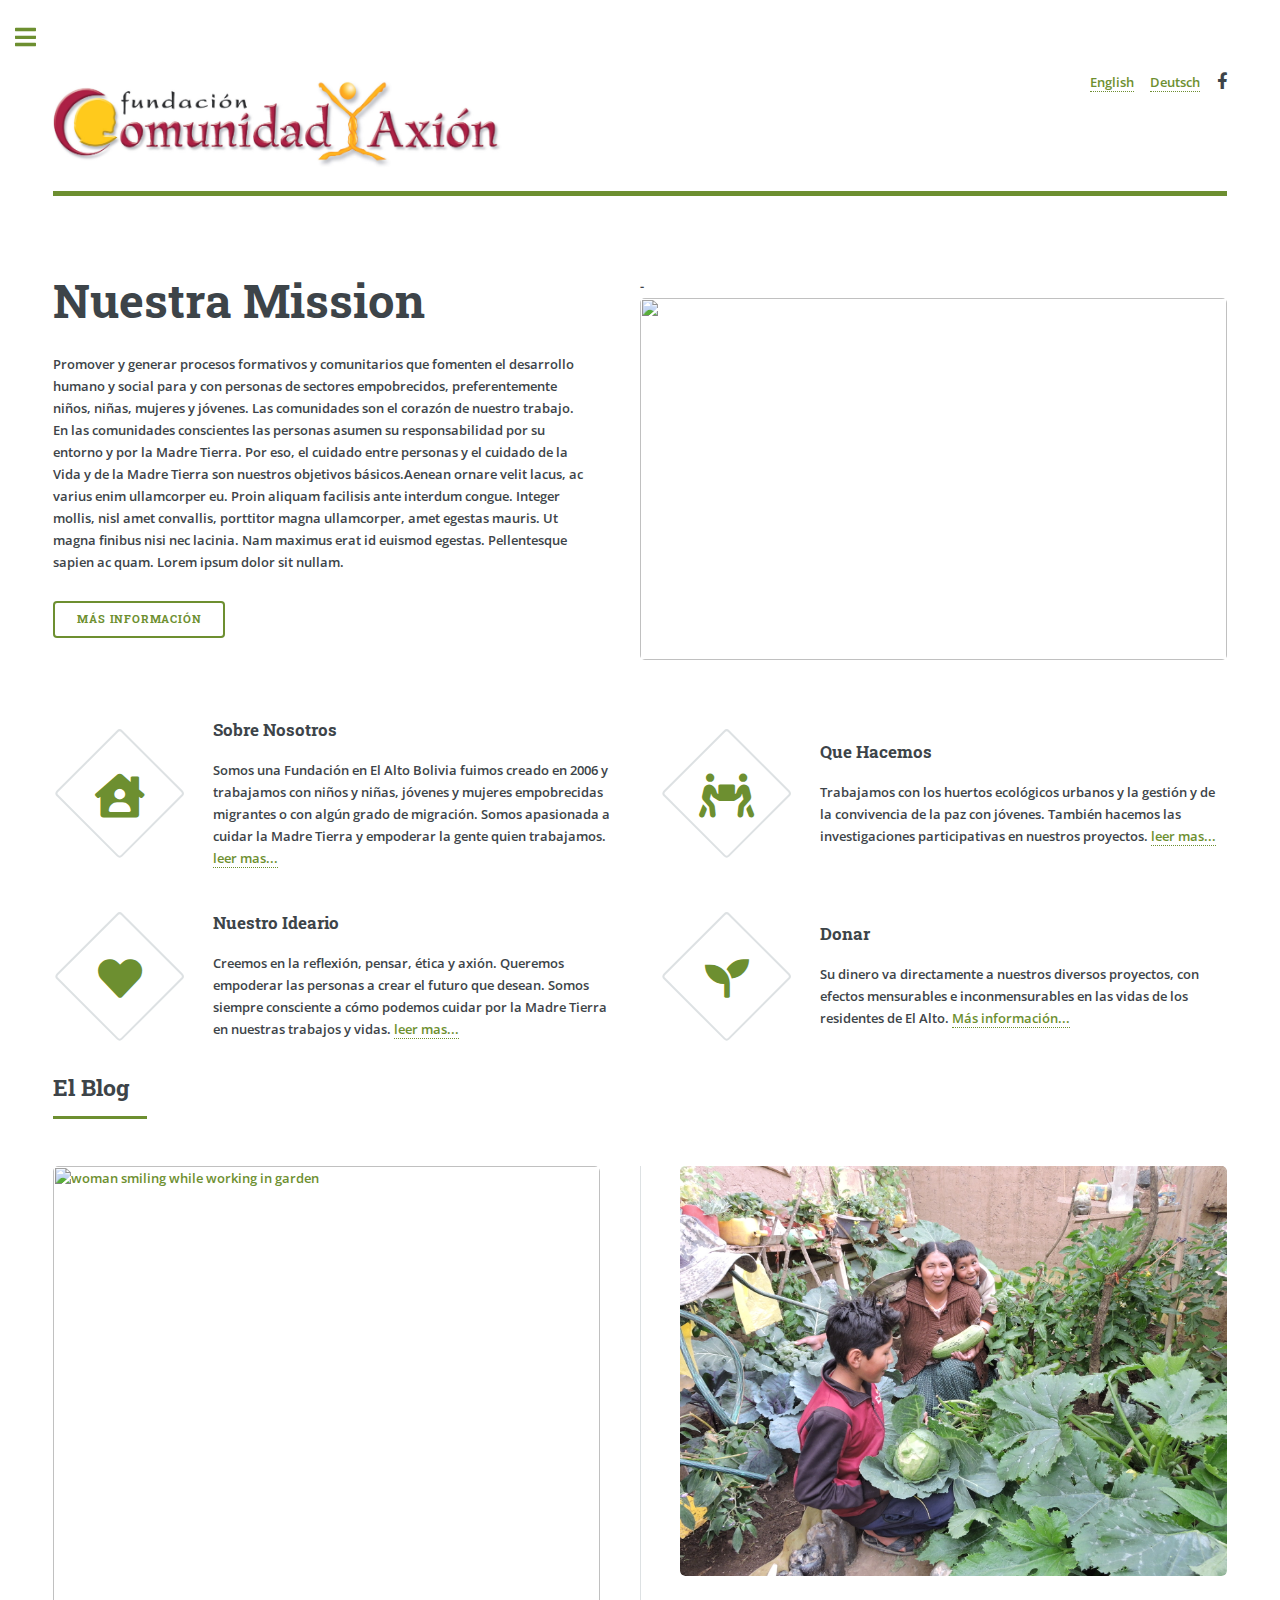
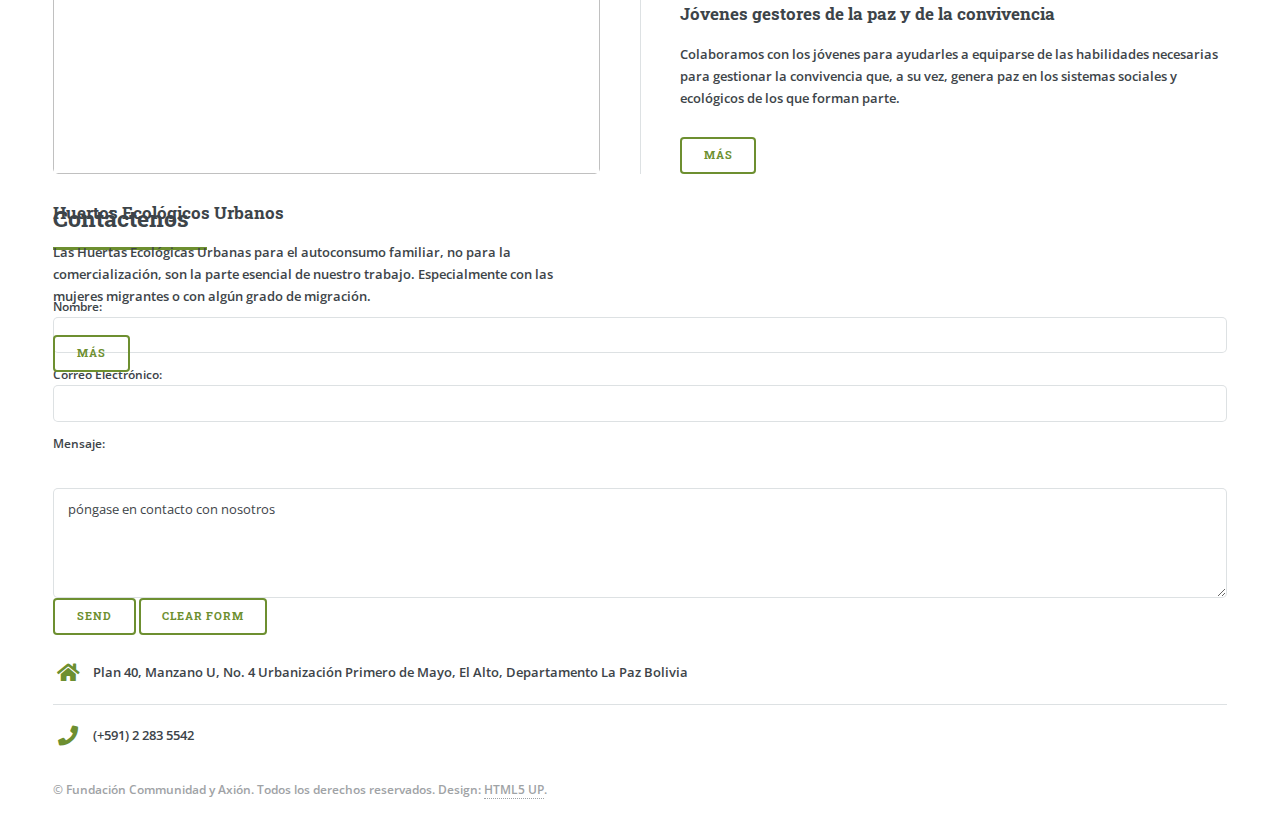
==== commit c8c6bf57: "first big push, index.html" ====
--- a/index.html
+++ b/index.html
@@ -18,10 +18,11 @@
 								<header id="header">
 									<a href="index.html" class="logo"><strong><img src="images/logo.png"></a>
 									<ul class="icons">
-										<!-- <li><a href="#" class="icon brands fa-twitter"><span class="label">Twitter</span></a></li> -->
-										<li><a href="#" class="icon brands fa-facebook-f"><span class="label">Facebook</span></a></li>
+										<li><a href="englishindex.html">English</a></li>
+										<li><a href="germanindex.html">Deutsch</a></li>
+										<li><a href="https://www.facebook.com/ComunidadYAxion/" class="icon brands fa-facebook-f"><span class="label">Facebook</span></a></li>
 										<!-- <li><a href="#" class="icon brands fa-snapchat-ghost"> <span class="label">Snapchat</span></a></li> -->
-										<li><a href="#" class="icon brands fa-instagram"><span class="label">Instagram</span></a></li>
+										<!-- <li><a href="#" class="icon brands fa-instagram"><span class="label">Instagram</span></a></li> -->
 										<!-- <li><a href="#" class="icon brands fa-medium-m"><span class="label">Medium</span></a></li> -->
 									</ul>
 								</header>
@@ -30,88 +31,92 @@
 								<section id="banner">
 									<div class="content">
 										<header>
-											<h1>Hi, I’m Editorial<br />
-											by HTML5 UP</h1>
-											<p>A free and fully responsive site template</p>
+											<h1>Nuestra Mission</h1>
 										</header>
-										<p>Aenean ornare velit lacus, ac varius enim ullamcorper eu. Proin aliquam facilisis ante interdum congue. Integer mollis, nisl amet convallis, porttitor magna ullamcorper, amet egestas mauris. Ut magna finibus nisi nec lacinia. Nam maximus erat id euismod egestas. Pellentesque sapien ac quam. Lorem ipsum dolor sit nullam.</p>
+										<p>Promover y generar procesos formativos y comunitarios que fomenten el desarrollo humano y social para y con personas de sectores empobrecidos, preferentemente niños, niñas, mujeres y jóvenes.
+
+										Las comunidades son el corazón de nuestro trabajo. En las comunidades conscientes las personas asumen su responsabilidad por su entorno y por la Madre Tierra. Por eso, el cuidado entre personas y el cuidado de la Vida y de la Madre Tierra son nuestros objetivos básicos.Aenean ornare velit lacus, ac varius enim ullamcorper eu. Proin aliquam facilisis ante interdum congue. Integer mollis, nisl amet convallis, porttitor magna ullamcorper, amet egestas mauris. Ut magna finibus nisi nec lacinia. Nam maximus erat id euismod egestas. Pellentesque sapien ac quam. Lorem ipsum dolor sit nullam.</p>
 										<ul class="actions">
-											<li><a href="#" class="button big">Learn More</a></li>
+											<li><a href="#" class="button big">Más información</a></li>
 										</ul>
 									</div>
 									<span class="image object">-
-										<img src="images/pic10.jpg" alt="" />
+										<img src="images/RS88800_BOL20180502_livelihoods_ms0554.jpg" alt="" />
 									</span>
 								</section>
 
 							<!-- Section -->
 								<section>
-									<header class="major">
-										<h2>Erat lacinia</h2>
-									</header>
 									<div class="features">
 										<article>
-											<span class="icon fa-gem"></span>
-											<div class="content">
-												<h3>Portitor ullamcorper</h3>
-												<p>Aenean ornare velit lacus, ac varius enim lorem ullamcorper dolore. Proin aliquam facilisis ante interdum. Sed nulla amet lorem feugiat tempus aliquam.</p>
-											</div>
-										</article>
-										<article>
-											<span class="icon solid fa-paper-plane"></span>
-											<div class="content">
-												<h3>Sapien veroeros</h3>
-												<p>Aenean ornare velit lacus, ac varius enim lorem ullamcorper dolore. Proin aliquam facilisis ante interdum. Sed nulla amet lorem feugiat tempus aliquam.</p>
-											</div>
-										</article>
-										<article>
-											<span class="icon solid fa-rocket"></span>
-											<div class="content">
-												<h3>Quam lorem ipsum</h3>
-												<p>Aenean ornare velit lacus, ac varius enim lorem ullamcorper dolore. Proin aliquam facilisis ante interdum. Sed nulla amet lorem feugiat tempus aliquam.</p>
-											</div>
-										</article>
-										<article>
-											<span class="icon solid fa-signal"></span>
-											<div class="content">
-												<h3>Sed magna finibus</h3>
-												<p>Aenean ornare velit lacus, ac varius enim lorem ullamcorper dolore. Proin aliquam facilisis ante interdum. Sed nulla amet lorem feugiat tempus aliquam.</p>
-											</div>
-										</article>
-									</div>
-								</section>
-
-							<!-- Section -->
+											<span class="icon solid fa-house-user"></span>
+											<div class="content">
+												<h3><a href="sobrenosotros.html">Sobre Nosotros</a></h3>
+												<p>Somos una Fundación en El Alto Bolivia fuimos creado en 2006 y trabajamos con niños y niñas, jóvenes y mujeres
+												empobrecidas migrantes o con algún grado de migración. Somos apasionada a cuidar la Madre Tierra y empoderar la gente
+												quien trabajamos. <a href="sobrenosotros.html">leer mas...</a></p>
+											</div>
+										</article>
+										<article>
+											<span class="icon solid fa-people-carry"></span>
+											<div class="content">
+												<h3><a href="quehacemos.html">Que Hacemos</a></h3>
+												<p>Trabajamos con los huertos ecológicos urbanos y la gestión y de la convivencia de la paz con jóvenes. También hacemos
+												las investigaciones participativas en nuestros proyectos. <a href="quehacemos.html">leer mas...</a></p>
+											</div>
+										</article>
+										<article>
+											<span class="icon solid fa-heart"></span>
+											<div class="content">
+												<h3><a href="NuestroIdeario.html">Nuestro Ideario</a></h3>
+												<p>Creemos en la reflexión, pensar, ética y axión. Queremos empoderar las personas a crear el futuro que desean. Somos
+												siempre consciente a cómo podemos cuidar por la Madre Tierra en nuestras trabajos y vidas. <a href="NuestroIdeario.html">leer mas...</a></p>
+											</div>
+										</article>
+										<article>
+											<span class="icon solid fa-seedling"></span>
+											<div class="content">
+												<h3><a href="donar.html">Donar</a></h3>
+												<p>Su dinero va directamente a nuestros diversos proyectos, con efectos mensurables e inconmensurables en las vidas de los
+												residentes de El Alto. <a href="donar.html">Más información...</a></p>
+											</div>
+										</article>
+									</div>
+								</section>
+
+							<!-- Blog Section -->
 								<section>
 									<header class="major">
-										<h2>Ipsum sed dolor</h2>
+										<h2>El Blog</h2>
 									</header>
 									<div class="posts">
 										<article>
-											<a href="#" class="image"><img src="images/pic01.jpg" alt="" /></a>
-											<h3>Interdum aenean</h3>
-											<p>Aenean ornare velit lacus, ac varius enim lorem ullamcorper dolore. Proin aliquam facilisis ante interdum. Sed nulla amet lorem feugiat tempus aliquam.</p>
-											<ul class="actions">
-												<li><a href="#" class="button">More</a></li>
-											</ul>
-										</article>
-										<article>
-											<a href="#" class="image"><img src="images/pic02.jpg" alt="" /></a>
-											<h3>Nulla amet dolore</h3>
-											<p>Aenean ornare velit lacus, ac varius enim lorem ullamcorper dolore. Proin aliquam facilisis ante interdum. Sed nulla amet lorem feugiat tempus aliquam.</p>
-											<ul class="actions">
-												<li><a href="#" class="button">More</a></li>
-											</ul>
-										</article>
-										<article>
+											<a href="#" class="image"><img src="images/RS88739_BOL20180502_livelihoods_ms0492.jpg" alt="woman smiling while working in garden" /></a>
+											<h3>Huertos Ecológicos Urbanos</h3>
+											<p>Las Huertas Ecológicas Urbanas para el autoconsumo familiar, no para la comercialización, son la parte esencial de
+											nuestro trabajo. Especialmente con las mujeres migrantes o con algún grado de migración.</p>
+											<ul class="actions">
+												<li><a href="#" class="button">Más</a></li>
+											</ul>
+										</article>
+										<article>
+											<a href="#" class="image"><img src="images/DSCN6345.JPG" alt="youth with cabbage" /></a>
+											<h3>Jóvenes gestores de la paz y de la convivencia</h3>
+											<p>Colaboramos con los jóvenes para ayudarles a equiparse de las habilidades necesarias para gestionar la convivencia que,
+											a su vez, genera paz en los sistemas sociales y ecológicos de los que forman parte.</p>
+											<ul class="actions">
+												<li><a href="#" class="button">Más</a></li>
+											</ul>
+										</article>
+										<!-- <article>
 											<a href="#" class="image"><img src="images/pic03.jpg" alt="" /></a>
 											<h3>Tempus ullamcorper</h3>
 											<p>Aenean ornare velit lacus, ac varius enim lorem ullamcorper dolore. Proin aliquam facilisis ante interdum. Sed nulla amet lorem feugiat tempus aliquam.</p>
 											<ul class="actions">
 												<li><a href="#" class="button">More</a></li>
 											</ul>
-										</article>
-										<article>
+										</article> -->
+										<!-- <article>
 											<a href="#" class="image"><img src="images/pic04.jpg" alt="" /></a>
 											<h3>Sed etiam facilis</h3>
 											<p>Aenean ornare velit lacus, ac varius enim lorem ullamcorper dolore. Proin aliquam facilisis ante interdum. Sed nulla amet lorem feugiat tempus aliquam.</p>
@@ -134,10 +139,49 @@
 											<ul class="actions">
 												<li><a href="#" class="button">More</a></li>
 											</ul>
-										</article>
-									</div>
-								</section>
-
+										</article> -->
+									</div>
+								</section>
+
+							<section>
+								<header class="major">
+									<h2>Contáctenos</h2>
+								</header>
+								<!-- <p>Sed varius enim lorem ullamcorper dolore aliquam aenean ornare velit lacus, ac varius enim lorem ullamcorper
+									dolore. Proin sed aliquam facilisis ante interdum. Sed nulla amet lorem feugiat tempus aliquam.</p> -->
+								<form action="mailto:fund_communaxion@yahoo.es" method="get" enctype="text/plain">
+									<div>
+										<label for="name">Nombre:
+											<input type="text" name="name" id="name" />
+										</label>
+									</div>
+									<div>
+										<label for="email">Correo Electrónico:
+											<input type="text" name="email" id="email" />
+										</label>
+									</div>
+									<div>
+										<label>Mensaje:</label>
+										<br />
+										<textarea name="comments" rows="4" cols="35">póngase en contacto con nosotros</textarea>
+									</div>
+									<div>
+										<input type="submit" name="submit" value="Send" />
+										<input type="reset" name="reset" value="Clear Form" />
+									</div>
+								</form>
+								<ul class="contact">
+									<!-- <li class="icon solid fa-envelope"><a href="mailto: fund_comunaxion@yahoo.es>fund_comunaxion@yahoo.es">fund_communaxion@yahoo.es</a></li> -->
+									<li class="icon solid fa-home">Plan 40, Manzano U, No. 4 Urbanización Primero de Mayo, El Alto, Departamento La Paz Bolivia </li>
+									<li class="icon solid fa-phone">(+591) 2 283 5542 </li>
+									<!-- <li><a href="https://www.facebook.com/ComunidadYAxion/" class="icon brands fa-facebook-f"><span class="label">Facebook</span></a></li> -->
+								</ul>
+							</section>
+							<section>
+								<footer id="footer">
+									<p class="copyright">&copy; Fundación Communidad y Axión. Todos los derechos reservados. Design: <a href="https://html5up.net">HTML5 UP</a>.</p>
+									</footer>
+							</section>
 						</div>
 					</div>
 
@@ -148,21 +192,21 @@
 							<!-- Search -->
 								<section id="search" class="alt">
 									<form method="post" action="#">
-										<input type="text" name="query" id="query" placeholder="Search" />
+										<input type="text" name="query" id="query" placeholder="Buscar" />
 									</form>
 								</section>
 
 							<!-- Menu -->
 								<nav id="menu">
 									<header class="major">
-										<h2>Menu</h2>
+										<h2>Menú</h2>
 									</header>
 									<ul>
-										<li><a href="index.html">Homepage</a></li>
-										<li><a href="generic.html">Generic</a></li>
-										<li><a href="elements.html">Elements</a></li>
+										<li><a href="index.html">Página de Inicio</a></li>
+										<li><a href="sobrenosotros.html">Sobre Nosotros</a></li>
+										<!-- <li><a href="quehacemos.html">Que Hacemos</a></li> -->
 										<li>
-											<span class="opener">Submenu</span>
+											<span class="opener">Que Hacemos</span>
 											<ul>
 												<li><a href="#">Lorem Dolor</a></li>
 												<li><a href="#">Ipsum Adipiscing</a></li>
@@ -170,8 +214,8 @@
 												<li><a href="#">Feugiat Veroeros</a></li>
 											</ul>
 										</li>
-										<li><a href="#">Etiam Dolore</a></li>
-										<li><a href="#">Adipiscing</a></li>
+										<!-- <li><a href="#">Etiam Dolore</a></li> -->
+										<!-- <li><a href="#">Adipiscing</a></li> -->
 										<li>
 											<span class="opener">Another Submenu</span>
 											<ul>
@@ -181,14 +225,14 @@
 												<li><a href="#">Feugiat Veroeros</a></li>
 											</ul>
 										</li>
-										<li><a href="#">Maximus Erat</a></li>
+										<!-- <li><a href="#">Maximus Erat</a></li>
 										<li><a href="#">Sapien Mauris</a></li>
-										<li><a href="#">Amet Lacinia</a></li>
+										<li><a href="#">Amet Lacinia</a></li> -->
 									</ul>
 								</nav>
 
 							<!-- Section -->
-								<section>
+								<!-- <section>
 									<header class="major">
 										<h2>Ante interdum</h2>
 									</header>
@@ -209,10 +253,10 @@
 									<ul class="actions">
 										<li><a href="#" class="button">More</a></li>
 									</ul>
-								</section>
+								</section> -->
 
 							<!-- Section -->
-								<section>
+								<!-- <section>
 									<header class="major">
 										<h2>Get in touch</h2>
 									</header>
@@ -223,11 +267,11 @@
 										<li class="icon solid fa-home">1234 Somewhere Road #8254<br />
 										Nashville, TN 00000-0000</li>
 									</ul>
-								</section>
+								</section> -->
 
 							<!-- Footer -->
 								<footer id="footer">
-									<p class="copyright">&copy; Untitled. All rights reserved. Demo Images: <a href="https://unsplash.com">Unsplash</a>. Design: <a href="https://html5up.net">HTML5 UP</a>.</p>
+									<p class="copyright">&copy; Fundación Communidad y Axión. Todos los derechos reservados. Design: <a href="https://html5up.net">HTML5 UP</a>.</p>
 								</footer>
 
 						</div>
--- a/assets/css/main.css
+++ b/assets/css/main.css
@@ -121,11 +121,11 @@
   -ms-transition: color 0.2s ease-in-out, border-bottom-color 0.2s ease-in-out;
   transition: color 0.2s ease-in-out, border-bottom-color 0.2s ease-in-out;
   border-bottom: dotted 1px;
-  color: #f56a6a;
+  color: #6d8f30;
   text-decoration: none; }
   a:hover {
-    border-bottom-color: #f56a6a;
-    color: #f56a6a !important; }
+    border-bottom-color: #6d8f30;
+    color: #6d8f30 !important; }
     a:hover strong {
       color: inherit; }
 
@@ -1007,7 +1007,7 @@
   text-transform: uppercase; }
 
 header.major > :last-child {
-  border-bottom: solid 3px #f56a6a;
+  border-bottom: solid 3px #6d8f30;
   display: inline-block;
   margin: 0 0 2em 0;
   padding: 0 0.75em 0.5em 0; }
@@ -1065,8 +1065,8 @@
   input[type="url"]:focus,
   select:focus,
   textarea:focus {
-    border-color: #f56a6a;
-    box-shadow: 0 0 0 1px #f56a6a; }
+    border-color: #6d8f30;
+    box-shadow: 0 0 0 1px #6d8f30; }
 
 select {
   background-image: url("data:image/svg+xml;charset=utf8,%3Csvg xmlns='http://www.w3.org/2000/svg' width='40' height='40' preserveAspectRatio='none' viewBox='0 0 40 40'%3E%3Cpath d='M9.4,12.3l10.4,10.4l10.4-10.4c0.2-0.2,0.5-0.4,0.9-0.4c0.3,0,0.6,0.1,0.9,0.4l3.3,3.3c0.2,0.2,0.4,0.5,0.4,0.9 c0,0.4-0.1,0.6-0.4,0.9L20.7,31.9c-0.2,0.2-0.5,0.4-0.9,0.4c-0.3,0-0.6-0.1-0.9-0.4L4.3,17.3c-0.2-0.2-0.4-0.5-0.4-0.9 c0-0.4,0.1-0.6,0.4-0.9l3.3-3.3c0.2-0.2,0.5-0.4,0.9-0.4S9.1,12.1,9.4,12.3z' fill='rgba(210, 215, 217, 0.75)' /%3E%3C/svg%3E");
@@ -1154,8 +1154,8 @@
     content: '\f00c'; }
   input[type="checkbox"]:focus + label:before,
   input[type="radio"]:focus + label:before {
-    border-color: #f56a6a;
-    box-shadow: 0 0 0 1px #f56a6a; }
+    border-color: #6d8f30;
+    box-shadow: 0 0 0 1px #6d8f30; }
 
 input[type="checkbox"] + label:before {
   border-radius: 0.375em; }
@@ -1366,13 +1366,16 @@
 /* Contact */
 ul.contact {
   list-style: none;
-  padding: 0; }
+  padding: 0;
+  margin: 0;
+  display: inline; }
   ul.contact li {
     text-decoration: none;
     border-top: solid 1px rgba(210, 215, 217, 0.75);
     margin: 1.5em 0 0 0;
     padding: 1.5em 0 0 3em;
-    position: relative; }
+    position: relative;
+    }
     ul.contact li:before {
       -moz-osx-font-smoothing: grayscale;
       -webkit-font-smoothing: antialiased;
@@ -1385,7 +1388,7 @@
       font-family: 'Font Awesome 5 Free';
       font-weight: 400; }
     ul.contact li:before {
-      color: #f56a6a;
+      color: #6d8f30;
       display: inline-block;
       font-size: 1.5em;
       height: 1.125em;
@@ -1403,6 +1406,9 @@
         top: 0; }
     ul.contact li a {
       color: inherit; }
+    ul.contact li:last-child {
+      padding-bottom: 2.5em;
+    }
 
 /* Pagination */
 ul.pagination {
@@ -1430,7 +1436,7 @@
       padding: 0 0.5em;
       text-align: center; }
       ul.pagination li > .page.active {
-        background-color: #f56a6a;
+        background-color: #6d8f30;
         color: #ffffff !important; }
         ul.pagination li > .page.active:hover {
           background-color: #f67878; }
@@ -1504,8 +1510,8 @@
   background-color: transparent;
   border-radius: 0.375em;
   border: 0;
-  box-shadow: inset 0 0 0 2px #f56a6a;
-  color: #f56a6a !important;
+  box-shadow: inset 0 0 0 2px #6d8f30;
+  color: #6d8f30 !important;
   cursor: pointer;
   display: inline-block;
   font-family: "Roboto Slab", serif;
@@ -1562,7 +1568,7 @@
   input[type="button"].primary,
   button.primary,
   .button.primary {
-    background-color: #f56a6a;
+    background-color: #6d8f30;
     box-shadow: none;
     color: #ffffff !important; }
     input[type="submit"].primary:hover,
@@ -1651,7 +1657,7 @@
       text-align: center;
       width: 10em; }
       .features article .icon:before {
-        color: #f56a6a;
+        color: #6d8f30;
         font-size: 2.75rem;
         position: relative;
         top: 0.05em; }
@@ -2084,7 +2090,7 @@
   display: -webkit-flex;
   display: -ms-flex;
   display: flex;
-  border-bottom: solid 5px #f56a6a;
+  border-bottom: solid 5px #6d8f30;
   padding: 6em 0 1em 0;
   position: relative; }
   #header > * {
@@ -2223,7 +2229,7 @@
     font-size: 0.9em;
     padding: 0.625em 0; }
     #menu ul a:hover, #menu ul span:hover {
-      color: #f56a6a; }
+      color: #6d8f30; }
     #menu ul a.opener, #menu ul span.opener {
       -moz-transition: color 0.2s ease-in-out;
       -webkit-transition: color 0.2s ease-in-out;
@@ -2253,7 +2259,7 @@
         position: absolute;
         right: 0; }
       #menu ul a.opener:hover:before, #menu ul span.opener:hover:before {
-        color: #f56a6a; }
+        color: #6d8f30; }
       #menu ul a.opener.active + ul, #menu ul span.opener.active + ul {
         display: block; }
       #menu ul a.opener.active:before, #menu ul span.opener.active:before {
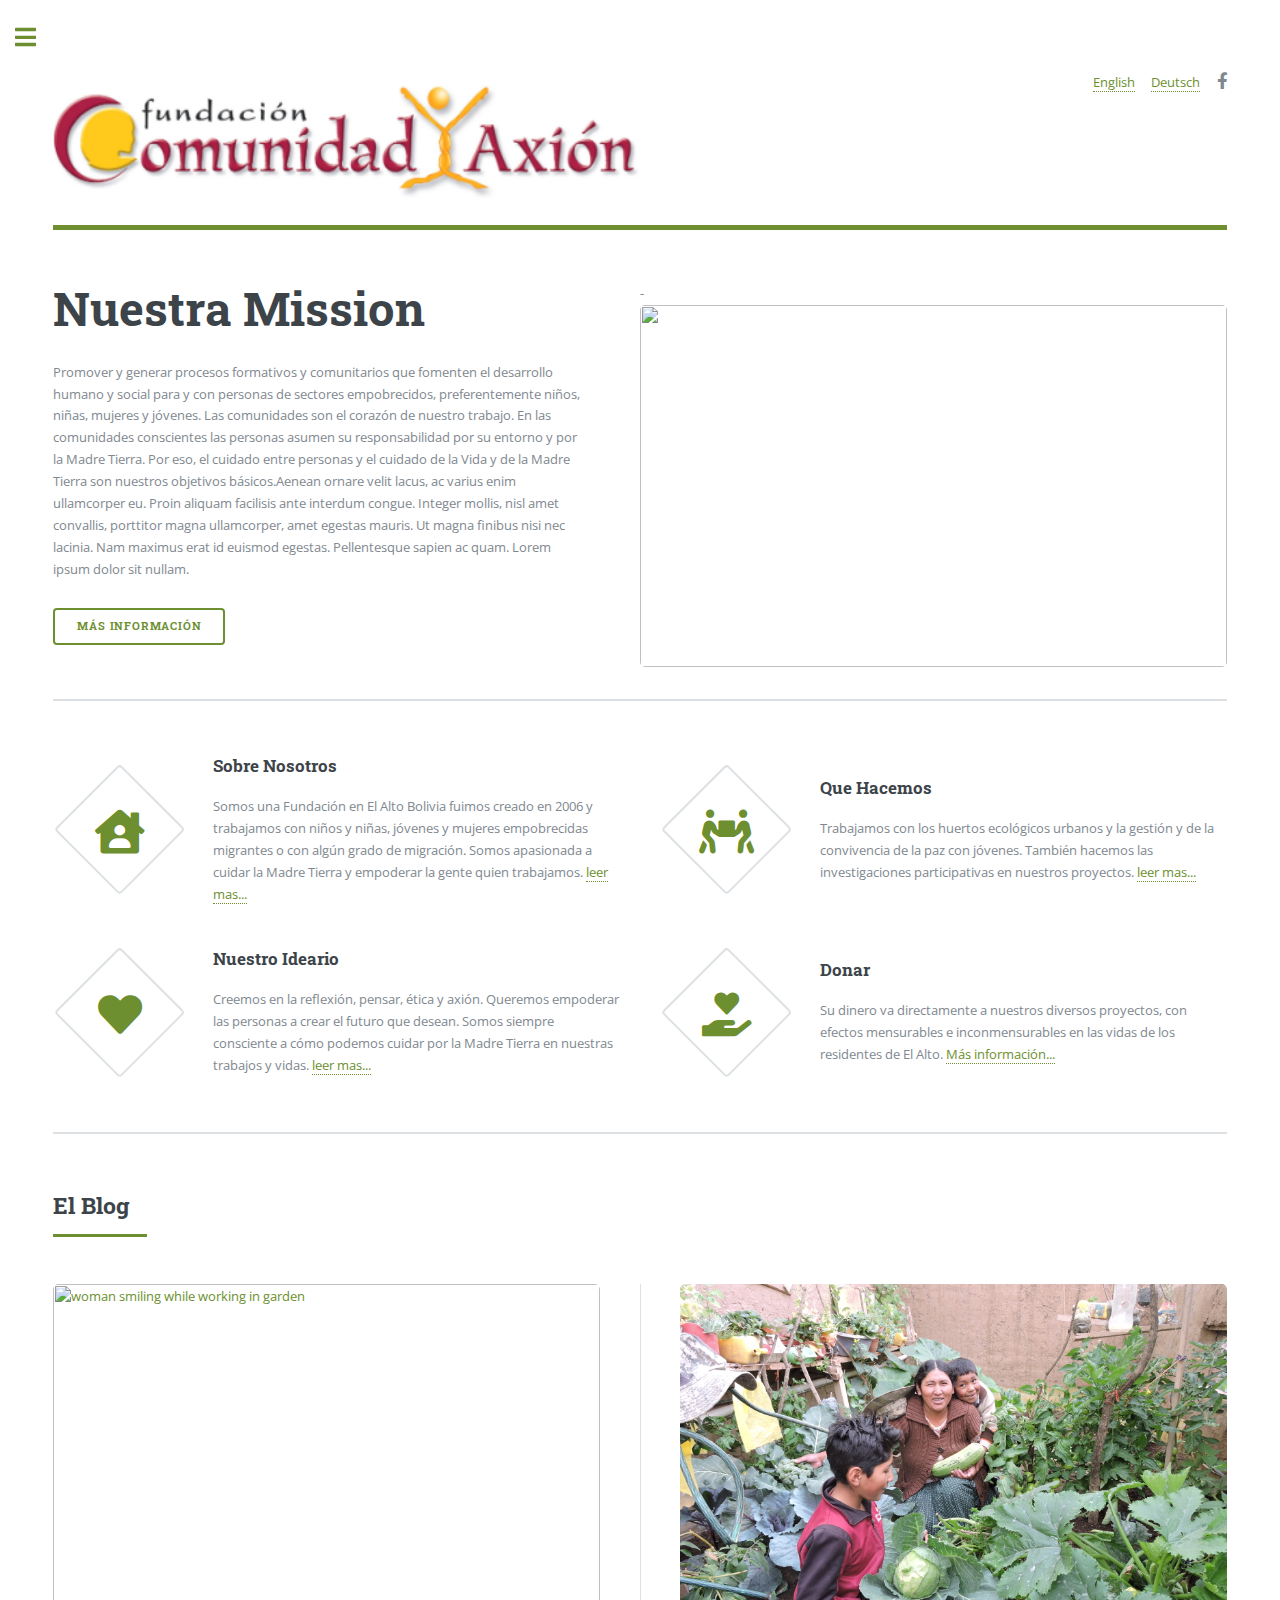
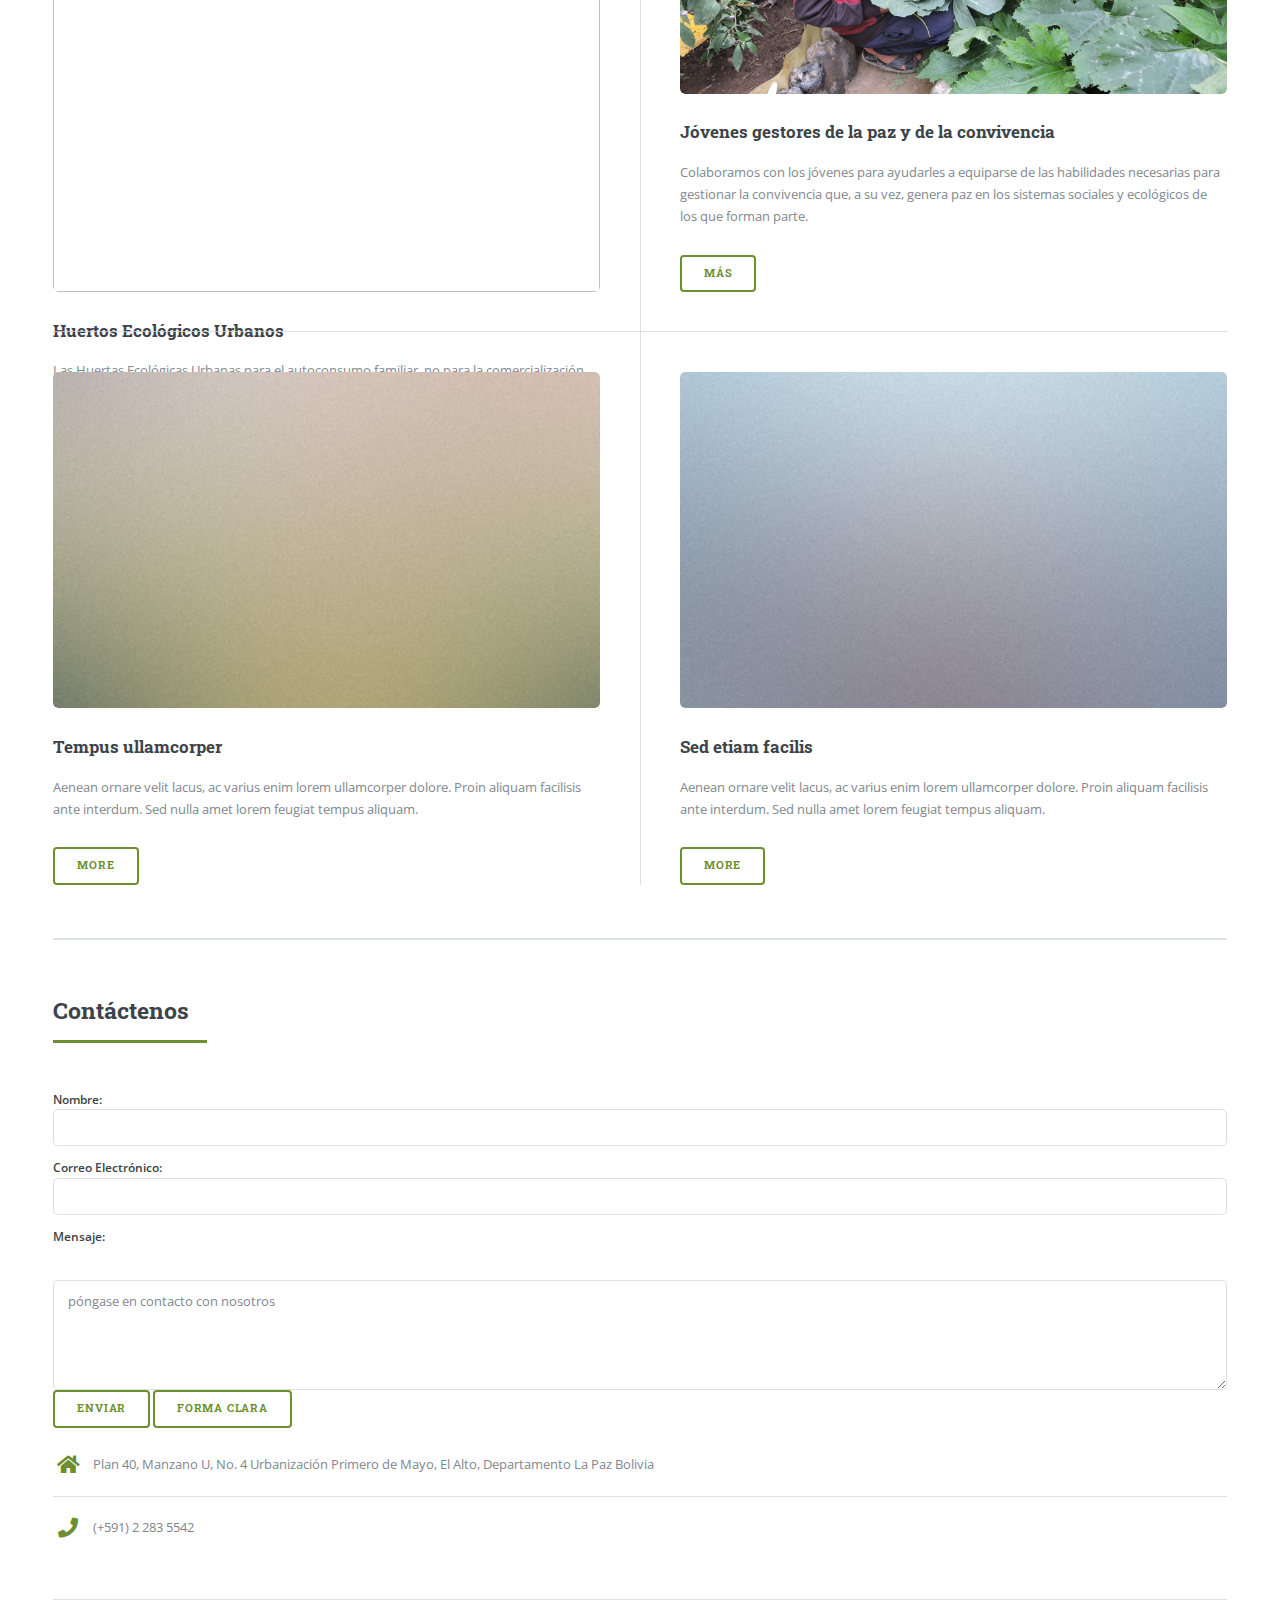
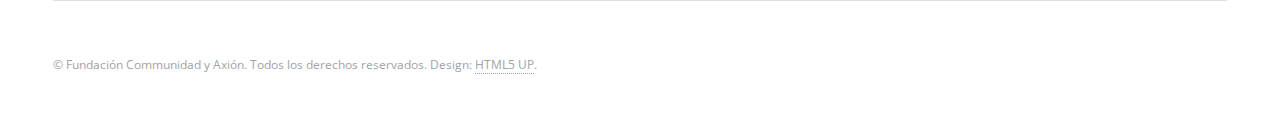
==== commit cb0b0ebe: "changes to menu and logo" ====
--- a/index.html
+++ b/index.html
@@ -16,7 +16,7 @@
 
 							<!-- Header -->
 								<header id="header">
-									<a href="index.html" class="logo"><strong><img src="images/logo.png"></a>
+									<img class="logo" src="images/logo.png">
 									<ul class="icons">
 										<li><a href="englishindex.html">English</a></li>
 										<li><a href="germanindex.html">Deutsch</a></li>
@@ -74,7 +74,7 @@
 											</div>
 										</article>
 										<article>
-											<span class="icon solid fa-seedling"></span>
+											<span class="icon solid fa-hand-holding-heart"></span>
 											<div class="content">
 												<h3><a href="donar.html">Donar</a></h3>
 												<p>Su dinero va directamente a nuestros diversos proyectos, con efectos mensurables e inconmensurables en las vidas de los
@@ -108,31 +108,31 @@
 												<li><a href="#" class="button">Más</a></li>
 											</ul>
 										</article>
-										<!-- <article>
+										<article>
 											<a href="#" class="image"><img src="images/pic03.jpg" alt="" /></a>
 											<h3>Tempus ullamcorper</h3>
 											<p>Aenean ornare velit lacus, ac varius enim lorem ullamcorper dolore. Proin aliquam facilisis ante interdum. Sed nulla amet lorem feugiat tempus aliquam.</p>
 											<ul class="actions">
 												<li><a href="#" class="button">More</a></li>
 											</ul>
+										</article>
+										<article>
+											<a href="#" class="image"><img src="images/pic04.jpg" alt="" /></a>
+											<h3>Sed etiam facilis</h3>
+											<p>Aenean ornare velit lacus, ac varius enim lorem ullamcorper dolore. Proin aliquam facilisis ante interdum. Sed nulla amet lorem feugiat tempus aliquam.</p>
+											<ul class="actions">
+												<li><a href="#" class="button">More</a></li>
+											</ul>
+										</article>
+										<!-- <article>
+											<a href="#" class="image"><img src="images/pic05.jpg" alt="" /></a>
+											<h3>Feugiat lorem aenean</h3>
+											<p>Aenean ornare velit lacus, ac varius enim lorem ullamcorper dolore. Proin aliquam facilisis ante interdum. Sed nulla amet lorem feugiat tempus aliquam.</p>
+											<ul class="actions">
+												<li><a href="#" class="button">More</a></li>
+											</ul>
 										</article> -->
 										<!-- <article>
-											<a href="#" class="image"><img src="images/pic04.jpg" alt="" /></a>
-											<h3>Sed etiam facilis</h3>
-											<p>Aenean ornare velit lacus, ac varius enim lorem ullamcorper dolore. Proin aliquam facilisis ante interdum. Sed nulla amet lorem feugiat tempus aliquam.</p>
-											<ul class="actions">
-												<li><a href="#" class="button">More</a></li>
-											</ul>
-										</article>
-										<article>
-											<a href="#" class="image"><img src="images/pic05.jpg" alt="" /></a>
-											<h3>Feugiat lorem aenean</h3>
-											<p>Aenean ornare velit lacus, ac varius enim lorem ullamcorper dolore. Proin aliquam facilisis ante interdum. Sed nulla amet lorem feugiat tempus aliquam.</p>
-											<ul class="actions">
-												<li><a href="#" class="button">More</a></li>
-											</ul>
-										</article>
-										<article>
 											<a href="#" class="image"><img src="images/pic06.jpg" alt="" /></a>
 											<h3>Amet varius aliquam</h3>
 											<p>Aenean ornare velit lacus, ac varius enim lorem ullamcorper dolore. Proin aliquam facilisis ante interdum. Sed nulla amet lorem feugiat tempus aliquam.</p>
@@ -166,8 +166,8 @@
 										<textarea name="comments" rows="4" cols="35">póngase en contacto con nosotros</textarea>
 									</div>
 									<div>
-										<input type="submit" name="submit" value="Send" />
-										<input type="reset" name="reset" value="Clear Form" />
+										<input type="submit" name="submit" value="Enviar" />
+										<input type="reset" name="reset" value="Forma Clara" />
 									</div>
 								</form>
 								<ul class="contact">
@@ -202,32 +202,33 @@
 										<h2>Menú</h2>
 									</header>
 									<ul>
-										<li><a href="index.html">Página de Inicio</a></li>
+										<li><a href="index.html">Inicio</a></li>
 										<li><a href="sobrenosotros.html">Sobre Nosotros</a></li>
 										<!-- <li><a href="quehacemos.html">Que Hacemos</a></li> -->
 										<li>
 											<span class="opener">Que Hacemos</span>
 											<ul>
-												<li><a href="#">Lorem Dolor</a></li>
-												<li><a href="#">Ipsum Adipiscing</a></li>
-												<li><a href="#">Tempus Magna</a></li>
-												<li><a href="#">Feugiat Veroeros</a></li>
+												<li><a href="#">Huertos Ecológicos Urbanos</a></li>
+												<li><a href="#">Jovenes</a></li>
+												<li><a href="#">Investigacion</a></li>
+												<li><a href="#">Participacion</a></li>
 											</ul>
 										</li>
 										<!-- <li><a href="#">Etiam Dolore</a></li> -->
 										<!-- <li><a href="#">Adipiscing</a></li> -->
 										<li>
-											<span class="opener">Another Submenu</span>
+											<!-- <span class="opener">Another Submenu</span>
 											<ul>
 												<li><a href="#">Lorem Dolor</a></li>
 												<li><a href="#">Ipsum Adipiscing</a></li>
 												<li><a href="#">Tempus Magna</a></li>
 												<li><a href="#">Feugiat Veroeros</a></li>
-											</ul>
+											</ul> -->
 										</li>
-										<!-- <li><a href="#">Maximus Erat</a></li>
-										<li><a href="#">Sapien Mauris</a></li>
-										<li><a href="#">Amet Lacinia</a></li> -->
+										<li><a href="#">Nuestro Ideario</a></li>
+										<li><a href="#">Donar</a></li>
+										<li><a href="#">El Blog</a></li>
+										<li><a href="#">Contáctenos</a></li>
 									</ul>
 								</nav>
 
--- a/assets/css/main.css
+++ b/assets/css/main.css
@@ -2030,9 +2030,10 @@
         text-indent: 5em;
         width: 5em; }
         #sidebar .toggle:before {
-          font-size: 1.5rem; }
+          font-size: 1.5rem;}
       #sidebar.inactive {
-        margin-left: -24em; } }
+        margin-left: -24em; }                     
+      }
   @media screen and (max-width: 1280px) {
     #sidebar {
       box-shadow: 0 0 5em 0 rgba(0, 0, 0, 0.175);
@@ -2104,6 +2105,7 @@
     color: inherit;
     font-family: "Roboto Slab", serif;
     font-size: 1.125em; }
+
   #header .icons {
     text-align: right; }
   @media screen and (max-width: 1680px) {
@@ -2115,12 +2117,17 @@
       #header .logo {
         font-size: 1.25em;
         margin: 0; }
+        
       #header .icons {
         height: 5em;
         line-height: 5em;
         position: absolute;
         right: -0.5em;
         top: 0; } }
+
+  @media screen and (orientation: portrait) and (max-width: 480px) {
+    #header .logo {
+      max-width: 35vh; }}
 
 /* Banner */
 #banner {
